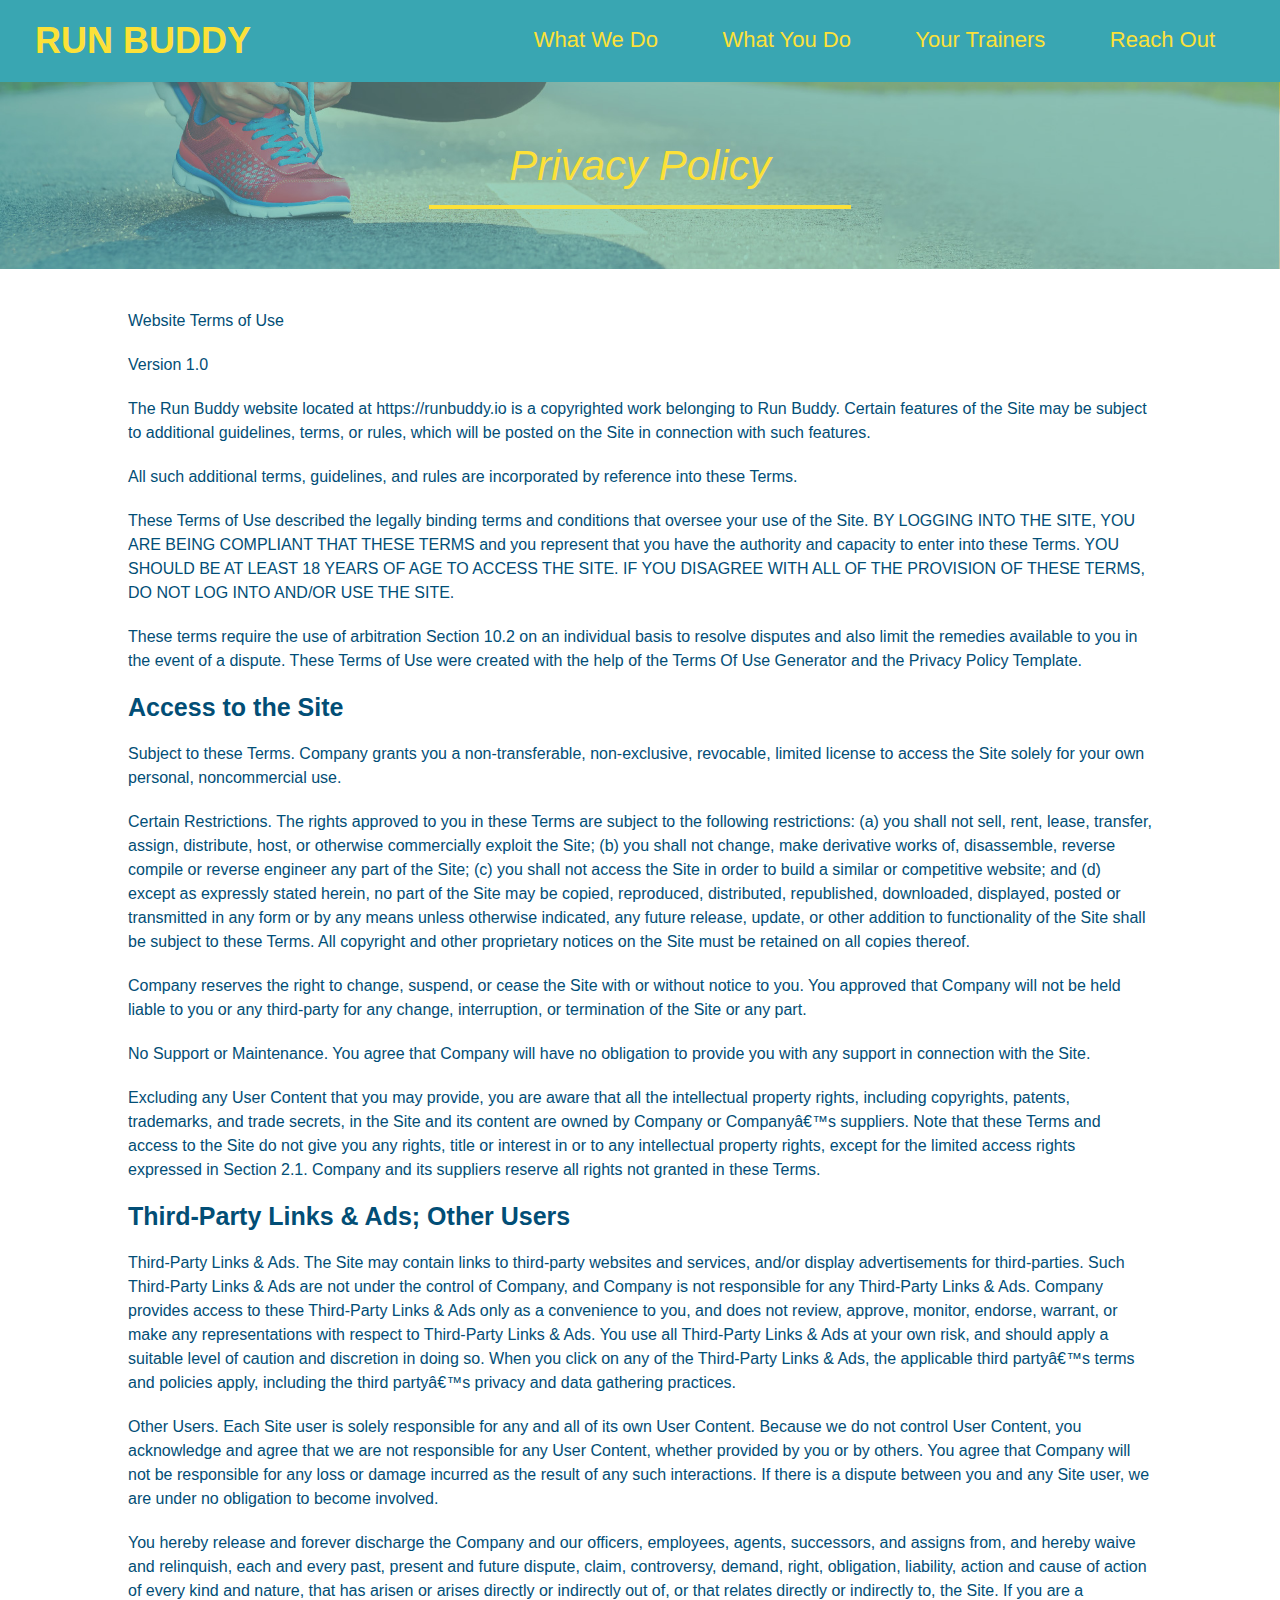
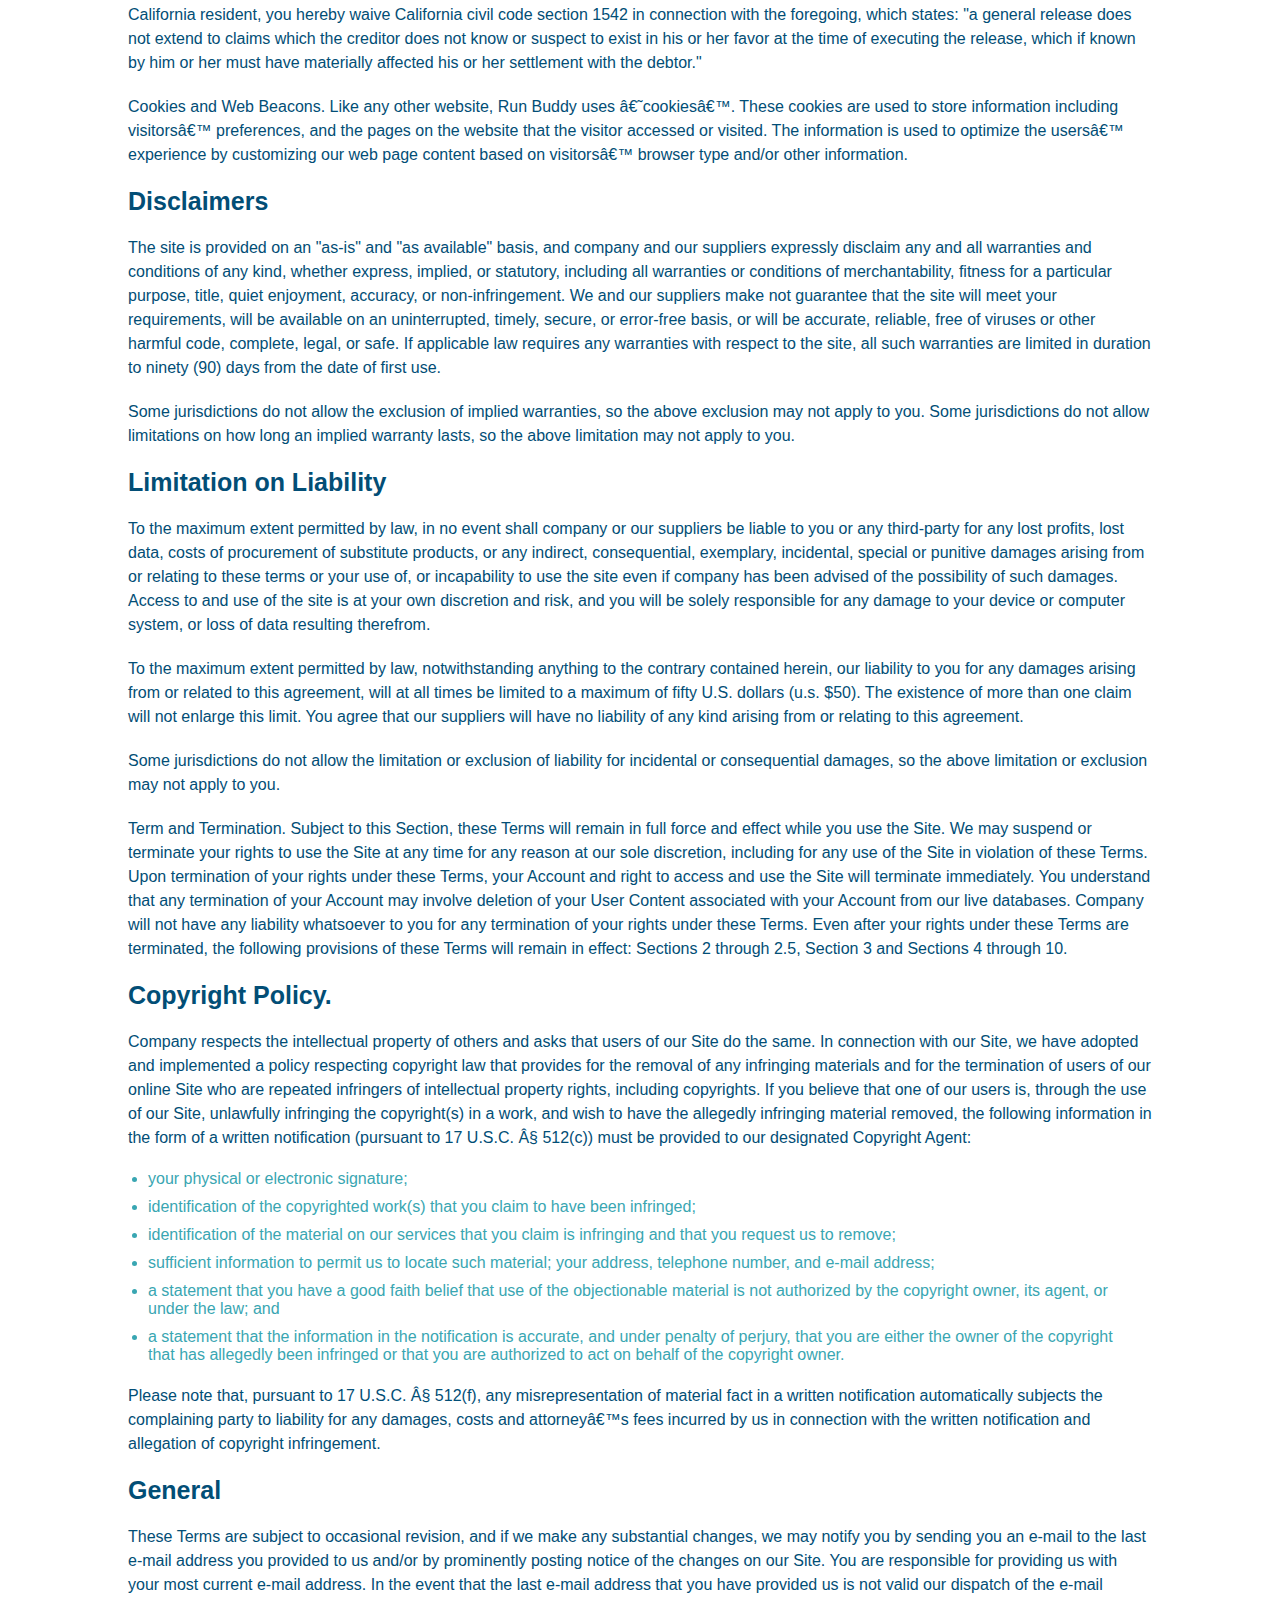
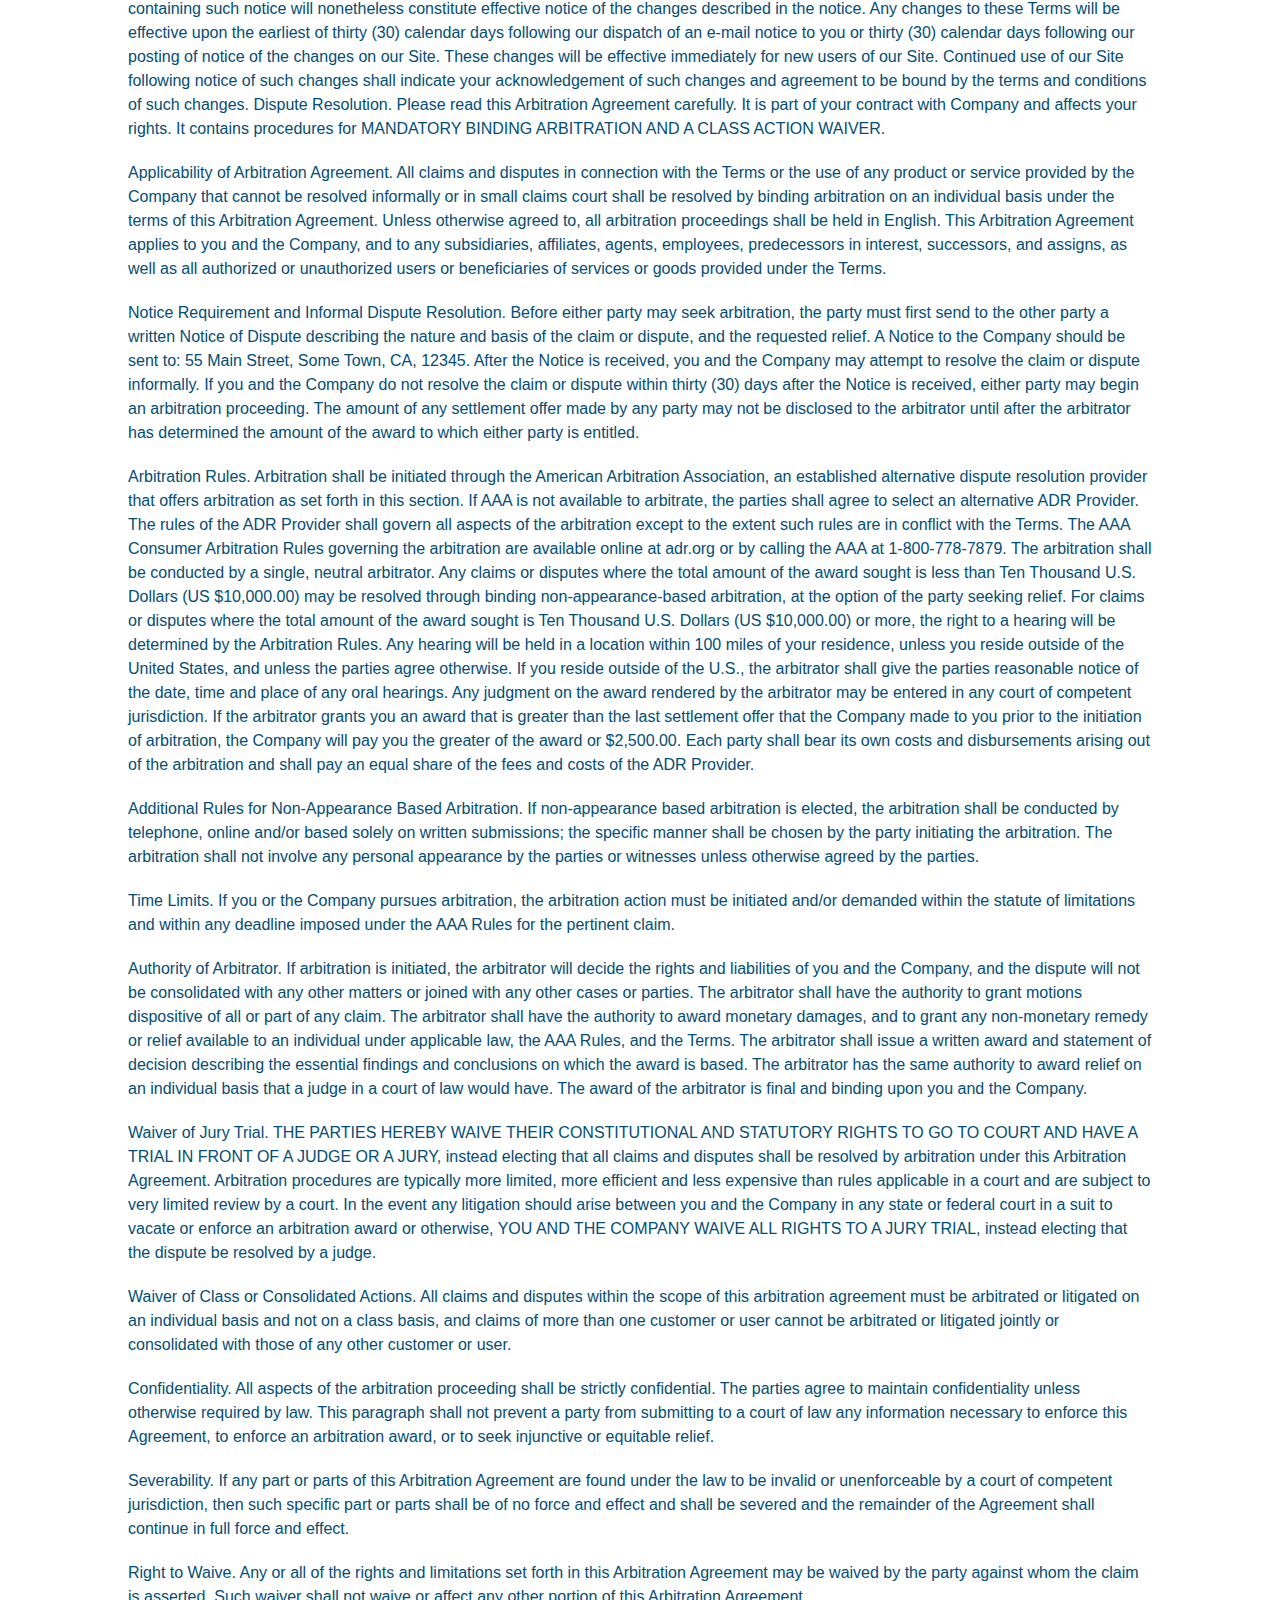
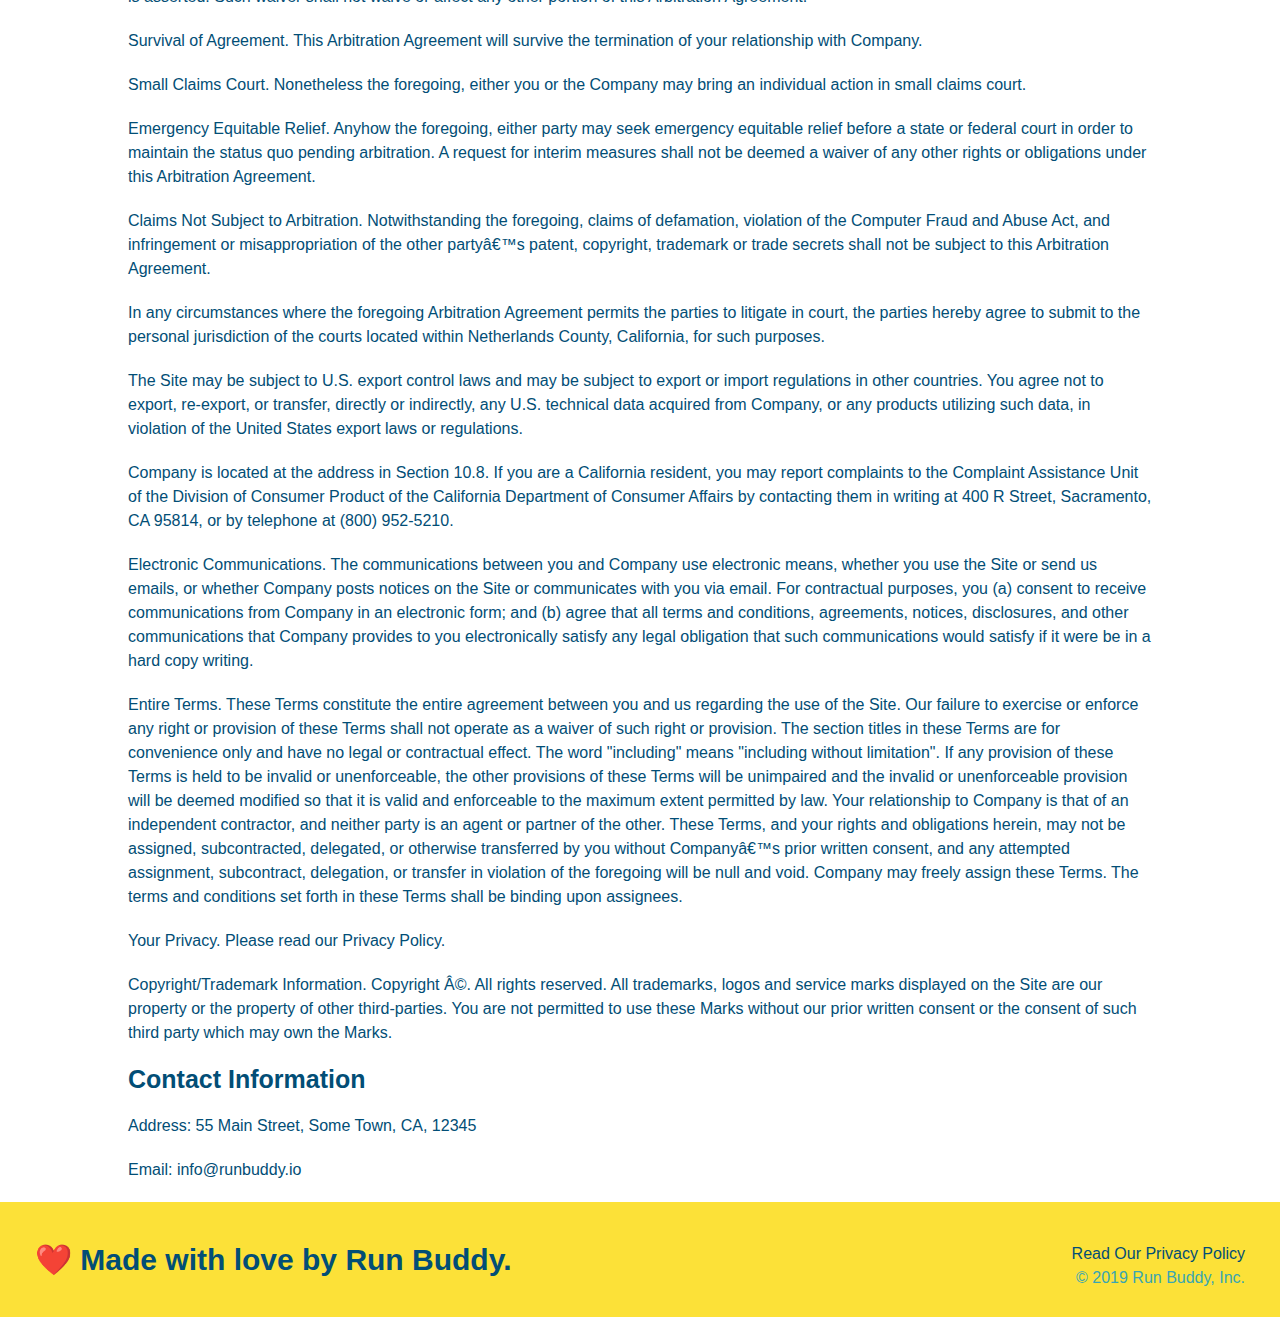
==== privacy-policy.html @ b05085e4 "privacy policy added and completed." ====
<!DOCTYPE html>
<html lang="en">
<head>
    <meta charset="UTF-8">
    <meta http-equiv="X-UA-Compatible" content="IE=edge">
    <meta name="viewport" content="width=device-width, initial-scale=1.0">
    <title>Privacy Policy - Run Buddy</title>
    <link rel="stylesheet" href="./assets/css/style.css">
    <link rel="stylesheet" href="./assets/css/secondary-styles.css">
</head>
<body>
    <header>
        <h1>
            <!--Makes the branding in the header clickable to bring the user back to the homepage-->
            <a href ="/">RUN BUDDY</a>
        </h1>
        <nav>
            <!--Unordered list element-->
            <ul>
                <!-- List item element-->
                <li>
                    <!--Anchor element, also we use a # to send the user to that destination on the current page-->
                    <a href ="./index.html#what-we-do">What We Do</a>
                </li>
                <li>
                    <a href = "./index.html#what-you-do">What You Do</a>
                </li>
                <li>
                    <a href = "./index.html#your-trainers">Your Trainers</a>
                </li>
                <li>
                    <a href = "./index.html#reach-out">Reach Out</a>
                </li>
            </ul>
        </nav>
    </header>

    <section class="hero">
        <h2 class="page-title">
            Privacy Policy
        </h2>

    </section>

    <article class="secondary-content">
        
      <p>
        Website Terms of Use
      </p>

      <p>
        Version 1.0
      </p>

      <p>
        The Run Buddy website located at https://runbuddy.io is a copyrighted work belonging to Run Buddy. Certain
        features of the Site may be subject to additional guidelines, terms, or rules, which will be posted on the Site
        in connection with such features.
      </p>

      <p>
        All such additional terms, guidelines, and rules are incorporated by reference into these Terms.
      </p>

      <p>
        These Terms of Use described the legally binding terms and conditions that oversee your use of the Site. BY
        LOGGING INTO THE SITE, YOU ARE BEING COMPLIANT THAT THESE TERMS and you represent that you have the authority
        and capacity to enter into these Terms. YOU SHOULD BE AT LEAST 18 YEARS OF AGE TO ACCESS THE SITE. IF YOU
        DISAGREE WITH ALL OF THE PROVISION OF THESE TERMS, DO NOT LOG INTO AND/OR USE THE SITE.
      </p>

      <p>
        These terms require the use of arbitration Section 10.2 on an individual basis to resolve disputes and also
        limit the remedies available to you in the event of a dispute. These Terms of Use were created with the help of
        the Terms Of Use Generator and the Privacy Policy Template.
      </p>

      <h3>
        Access to the Site
      </h3>

      <p>
        Subject to these Terms. Company grants you a non-transferable, non-exclusive, revocable, limited license to
        access the Site solely for your own personal, noncommercial use.
      </p>

      <p>
        Certain Restrictions. The rights approved to you in these Terms are subject to the following restrictions: (a)
        you shall not sell, rent, lease, transfer, assign, distribute, host, or otherwise commercially exploit the Site;
        (b) you shall not change, make derivative works of, disassemble, reverse compile or reverse engineer any part of
        the Site; (c) you shall not access the Site in order to build a similar or competitive website; and (d) except
        as expressly stated herein, no part of the Site may be copied, reproduced, distributed, republished, downloaded,
        displayed, posted or transmitted in any form or by any means unless otherwise indicated, any future release,
        update, or other addition to functionality of the Site shall be subject to these Terms. All copyright and other
        proprietary notices on the Site must be retained on all copies thereof.
      </p>

      <p>
        Company reserves the right to change, suspend, or cease the Site with or without notice to you. You approved
        that Company will not be held liable to you or any third-party for any change, interruption, or termination of
        the Site or any part.
      </p>

      <p>
        No Support or Maintenance. You agree that Company will have no obligation to provide you with any support in
        connection with the Site.
      </p>

      <p>
        Excluding any User Content that you may provide, you are aware that all the intellectual property rights,
        including copyrights, patents, trademarks, and trade secrets, in the Site and its content are owned by Company
        or Companyâ€™s suppliers. Note that these Terms and access to the Site do not give you any rights, title or
        interest in or to any intellectual property rights, except for the limited access rights expressed in Section
        2.1. Company and its suppliers reserve all rights not granted in these Terms.
      </p>

      <h3>
        Third-Party Links & Ads; Other Users
      </h3>

      <p>
        Third-Party Links & Ads. The Site may contain links to third-party websites and services, and/or display
        advertisements for third-parties. Such Third-Party Links & Ads are not under the control of Company, and Company
        is not responsible for any Third-Party Links & Ads. Company provides access to these Third-Party Links & Ads
        only as a convenience to you, and does not review, approve, monitor, endorse, warrant, or make any
        representations with respect to Third-Party Links & Ads. You use all Third-Party Links & Ads at your own risk,
        and should apply a suitable level of caution and discretion in doing so. When you click on any of the
        Third-Party Links & Ads, the applicable third partyâ€™s terms and policies apply, including the third partyâ€™s
        privacy and data gathering practices.
      </p>

      <p>
        Other Users. Each Site user is solely responsible for any and all of its own User Content. Because we do not
        control User Content, you acknowledge and agree that we are not responsible for any User Content, whether
        provided by you or by others. You agree that Company will not be responsible for any loss or damage incurred as
        the result of any such interactions. If there is a dispute between you and any Site user, we are under no
        obligation to become involved.
      </p>

      <p>
        You hereby release and forever discharge the Company and our officers, employees, agents, successors, and
        assigns from, and hereby waive and relinquish, each and every past, present and future dispute, claim,
        controversy, demand, right, obligation, liability, action and cause of action of every kind and nature, that has
        arisen or arises directly or indirectly out of, or that relates directly or indirectly to, the Site. If you are
        a California resident, you hereby waive California civil code section 1542 in connection with the foregoing,
        which states: "a general release does not extend to claims which the creditor does not know or suspect to exist
        in his or her favor at the time of executing the release, which if known by him or her must have materially
        affected his or her settlement with the debtor."
      </p>

      <p>
        Cookies and Web Beacons. Like any other website, Run Buddy uses â€˜cookiesâ€™. These cookies are used to store
        information including visitorsâ€™ preferences, and the pages on the website that the visitor accessed or visited.
        The information is used to optimize the usersâ€™ experience by customizing our web page content based on visitorsâ€™
        browser type and/or other information.
      </p>

      <h3>
        Disclaimers
      </h3>

      <p>
        The site is provided on an "as-is" and "as available" basis, and company and our suppliers expressly disclaim
        any and all warranties and conditions of any kind, whether express, implied, or statutory, including all
        warranties or conditions of merchantability, fitness for a particular purpose, title, quiet enjoyment, accuracy,
        or non-infringement. We and our suppliers make not guarantee that the site will meet your requirements, will be
        available on an uninterrupted, timely, secure, or error-free basis, or will be accurate, reliable, free of
        viruses or other harmful code, complete, legal, or safe. If applicable law requires any warranties with respect
        to the site, all such warranties are limited in duration to ninety (90) days from the date of first use.
      </p>

      <p>
        Some jurisdictions do not allow the exclusion of implied warranties, so the above exclusion may not apply to
        you. Some jurisdictions do not allow limitations on how long an implied warranty lasts, so the above limitation
        may not apply to you.
      </p>

      <h3>
        Limitation on Liability
      </h3>

      <p>
        To the maximum extent permitted by law, in no event shall company or our suppliers be liable to you or any
        third-party for any lost profits, lost data, costs of procurement of substitute products, or any indirect,
        consequential, exemplary, incidental, special or punitive damages arising from or relating to these terms or
        your use of, or incapability to use the site even if company has been advised of the possibility of such
        damages. Access to and use of the site is at your own discretion and risk, and you will be solely responsible
        for any damage to your device or computer system, or loss of data resulting therefrom.
      </p>

      <p>
        To the maximum extent permitted by law, notwithstanding anything to the contrary contained herein, our liability
        to you for any damages arising from or related to this agreement, will at all times be limited to a maximum of
        fifty U.S. dollars (u.s. $50). The existence of more than one claim will not enlarge this limit. You agree that
        our suppliers will have no liability of any kind arising from or relating to this agreement.
      </p>

      <p>
        Some jurisdictions do not allow the limitation or exclusion of liability for incidental or consequential
        damages, so the above limitation or exclusion may not apply to you.
      </p>

      <p>
        Term and Termination. Subject to this Section, these Terms will remain in full force and effect while you use
        the Site. We may suspend or terminate your rights to use the Site at any time for any reason at our sole
        discretion, including for any use of the Site in violation of these Terms. Upon termination of your rights under
        these Terms, your Account and right to access and use the Site will terminate immediately. You understand that
        any termination of your Account may involve deletion of your User Content associated with your Account from our
        live databases. Company will not have any liability whatsoever to you for any termination of your rights under
        these Terms. Even after your rights under these Terms are terminated, the following provisions of these Terms
        will remain in effect: Sections 2 through 2.5, Section 3 and Sections 4 through 10.
      </p>

      <h3>
        Copyright Policy.
      </h3>

      <p>
        Company respects the intellectual property of others and asks that users of our Site do the same. In connection
        with our Site, we have adopted and implemented a policy respecting copyright law that provides for the removal
        of any infringing materials and for the termination of users of our online Site who are repeated infringers of
        intellectual property rights, including copyrights. If you believe that one of our users is, through the use of
        our Site, unlawfully infringing the copyright(s) in a work, and wish to have the allegedly infringing material
        removed, the following information in the form of a written notification (pursuant to 17 U.S.C. Â§ 512(c)) must
        be provided to our designated Copyright Agent:
      </p>

      <ul>
        <li>
          your physical or electronic signature;
        </li>
        <li>
          identification of the copyrighted work(s) that you claim to have been infringed;
        </li>
        <li>
          identification of the material on our services that you claim is infringing and that you request us to remove;
        </li>
        <li>
          sufficient information to permit us to locate such material; your address, telephone number, and e-mail
          address;
        </li>
        <li>
          a statement that you have a good faith belief that use of the objectionable material is not authorized by the
          copyright owner, its agent, or under the law; and
        </li>
        <li>
          a statement that the information in the notification is accurate, and under penalty of perjury, that you are
          either the owner of the copyright that has allegedly been infringed or that you are authorized to act on
          behalf of the copyright owner.
        </li>
      </ul>

      <p>
        Please note that, pursuant to 17 U.S.C. Â§ 512(f), any misrepresentation of material fact in a written
        notification automatically subjects the complaining party to liability for any damages, costs and attorneyâ€™s
        fees incurred by us in connection with the written notification and allegation of copyright infringement.
      </p>

      <h3>
        General
      </h3>

      <p>
        These Terms are subject to occasional revision, and if we make any substantial changes, we may notify you by
        sending you an e-mail to the last e-mail address you provided to us and/or by prominently posting notice of the
        changes on our Site. You are responsible for providing us with your most current e-mail address. In the event
        that the last e-mail address that you have provided us is not valid our dispatch of the e-mail containing such
        notice will nonetheless constitute effective notice of the changes described in the notice. Any changes to these
        Terms will be effective upon the earliest of thirty (30) calendar days following our dispatch of an e-mail
        notice to you or thirty (30) calendar days following our posting of notice of the changes on our Site. These
        changes will be effective immediately for new users of our Site. Continued use of our Site following notice of
        such changes shall indicate your acknowledgement of such changes and agreement to be bound by the terms and
        conditions of such changes. Dispute Resolution. Please read this Arbitration Agreement carefully. It is part of
        your contract with Company and affects your rights. It contains procedures for MANDATORY BINDING ARBITRATION AND
        A CLASS ACTION WAIVER.
      </p>

      <p>
        Applicability of Arbitration Agreement. All claims and disputes in connection with the Terms or the use of any
        product or service provided by the Company that cannot be resolved informally or in small claims court shall be
        resolved by binding arbitration on an individual basis under the terms of this Arbitration Agreement. Unless
        otherwise agreed to, all arbitration proceedings shall be held in English. This Arbitration Agreement applies to
        you and the Company, and to any subsidiaries, affiliates, agents, employees, predecessors in interest,
        successors, and assigns, as well as all authorized or unauthorized users or beneficiaries of services or goods
        provided under the Terms.
      </p>

      <p>
        Notice Requirement and Informal Dispute Resolution. Before either party may seek arbitration, the party must
        first send to the other party a written Notice of Dispute describing the nature and basis of the claim or
        dispute, and the requested relief. A Notice to the Company should be sent to: 55 Main Street, Some Town, CA,
        12345. After the Notice is received, you and the Company may attempt to resolve the claim or dispute informally.
        If you and the Company do not resolve the claim or dispute within thirty (30) days after the Notice is received,
        either party may begin an arbitration proceeding. The amount of any settlement offer made by any party may not
        be disclosed to the arbitrator until after the arbitrator has determined the amount of the award to which either
        party is entitled.
      </p>

      <p>
        Arbitration Rules. Arbitration shall be initiated through the American Arbitration Association, an established
        alternative dispute resolution provider that offers arbitration as set forth in this section. If AAA is not
        available to arbitrate, the parties shall agree to select an alternative ADR Provider. The rules of the ADR
        Provider shall govern all aspects of the arbitration except to the extent such rules are in conflict with the
        Terms. The AAA Consumer Arbitration Rules governing the arbitration are available online at adr.org or by
        calling the AAA at 1-800-778-7879. The arbitration shall be conducted by a single, neutral arbitrator. Any
        claims or disputes where the total amount of the award sought is less than Ten Thousand U.S. Dollars (US
        $10,000.00) may be resolved through binding non-appearance-based arbitration, at the option of the party seeking
        relief. For claims or disputes where the total amount of the award sought is Ten Thousand U.S. Dollars (US
        $10,000.00) or more, the right to a hearing will be determined by the Arbitration Rules. Any hearing will be
        held in a location within 100 miles of your residence, unless you reside outside of the United States, and
        unless the parties agree otherwise. If you reside outside of the U.S., the arbitrator shall give the parties
        reasonable notice of the date, time and place of any oral hearings. Any judgment on the award rendered by the
        arbitrator may be entered in any court of competent jurisdiction. If the arbitrator grants you an award that is
        greater than the last settlement offer that the Company made to you prior to the initiation of arbitration, the
        Company will pay you the greater of the award or $2,500.00. Each party shall bear its own costs and
        disbursements arising out of the arbitration and shall pay an equal share of the fees and costs of the ADR
        Provider.
      </p>

      <p>
        Additional Rules for Non-Appearance Based Arbitration. If non-appearance based arbitration is elected, the
        arbitration shall be conducted by telephone, online and/or based solely on written submissions; the specific
        manner shall be chosen by the party initiating the arbitration. The arbitration shall not involve any personal
        appearance by the parties or witnesses unless otherwise agreed by the parties.
      </p>

      <p>
        Time Limits. If you or the Company pursues arbitration, the arbitration action must be initiated and/or demanded
        within the statute of limitations and within any deadline imposed under the AAA Rules for the pertinent claim.
      </p>

      <p>
        Authority of Arbitrator. If arbitration is initiated, the arbitrator will decide the rights and liabilities of
        you and the Company, and the dispute will not be consolidated with any other matters or joined with any other
        cases or parties. The arbitrator shall have the authority to grant motions dispositive of all or part of any
        claim. The arbitrator shall have the authority to award monetary damages, and to grant any non-monetary remedy
        or relief available to an individual under applicable law, the AAA Rules, and the Terms. The arbitrator shall
        issue a written award and statement of decision describing the essential findings and conclusions on which the
        award is based. The arbitrator has the same authority to award relief on an individual basis that a judge in a
        court of law would have. The award of the arbitrator is final and binding upon you and the Company.
      </p>

      <p>
        Waiver of Jury Trial. THE PARTIES HEREBY WAIVE THEIR CONSTITUTIONAL AND STATUTORY RIGHTS TO GO TO COURT AND HAVE
        A TRIAL IN FRONT OF A JUDGE OR A JURY, instead electing that all claims and disputes shall be resolved by
        arbitration under this Arbitration Agreement. Arbitration procedures are typically more limited, more efficient
        and less expensive than rules applicable in a court and are subject to very limited review by a court. In the
        event any litigation should arise between you and the Company in any state or federal court in a suit to vacate
        or enforce an arbitration award or otherwise, YOU AND THE COMPANY WAIVE ALL RIGHTS TO A JURY TRIAL, instead
        electing that the dispute be resolved by a judge.
      </p>

      <p>
        Waiver of Class or Consolidated Actions. All claims and disputes within the scope of this arbitration agreement
        must be arbitrated or litigated on an individual basis and not on a class basis, and claims of more than one
        customer or user cannot be arbitrated or litigated jointly or consolidated with those of any other customer or
        user.
      </p>

      <p>
        Confidentiality. All aspects of the arbitration proceeding shall be strictly confidential. The parties agree to
        maintain confidentiality unless otherwise required by law. This paragraph shall not prevent a party from
        submitting to a court of law any information necessary to enforce this Agreement, to enforce an arbitration
        award, or to seek injunctive or equitable relief.
      </p>

      <p>
        Severability. If any part or parts of this Arbitration Agreement are found under the law to be invalid or
        unenforceable by a court of competent jurisdiction, then such specific part or parts shall be of no force and
        effect and shall be severed and the remainder of the Agreement shall continue in full force and effect.
      </p>

      <p>
        Right to Waive. Any or all of the rights and limitations set forth in this Arbitration Agreement may be waived
        by the party against whom the claim is asserted. Such waiver shall not waive or affect any other portion of this
        Arbitration Agreement.
      </p>

      <p>
        Survival of Agreement. This Arbitration Agreement will survive the termination of your relationship with
        Company.
      </p>

      <p>
        Small Claims Court. Nonetheless the foregoing, either you or the Company may bring an individual action in small
        claims court.
      </p>

      <p>
        Emergency Equitable Relief. Anyhow the foregoing, either party may seek emergency equitable relief before a
        state or federal court in order to maintain the status quo pending arbitration. A request for interim measures
        shall not be deemed a waiver of any other rights or obligations under this Arbitration Agreement.
      </p>

      <p>
        Claims Not Subject to Arbitration. Notwithstanding the foregoing, claims of defamation, violation of the
        Computer Fraud and Abuse Act, and infringement or misappropriation of the other partyâ€™s patent, copyright,
        trademark or trade secrets shall not be subject to this Arbitration Agreement.
      </p>

      <p>
        In any circumstances where the foregoing Arbitration Agreement permits the parties to litigate in court, the
        parties hereby agree to submit to the personal jurisdiction of the courts located within Netherlands County,
        California, for such purposes.
      </p>

      <p>
        The Site may be subject to U.S. export control laws and may be subject to export or import regulations in other
        countries. You agree not to export, re-export, or transfer, directly or indirectly, any U.S. technical data
        acquired from Company, or any products utilizing such data, in violation of the United States export laws or
        regulations.
      </p>

      <p>
        Company is located at the address in Section 10.8. If you are a California resident, you may report complaints
        to the Complaint Assistance Unit of the Division of Consumer Product of the California Department of Consumer
        Affairs by contacting them in writing at 400 R Street, Sacramento, CA 95814, or by telephone at (800) 952-5210.
      </p>

      <p>
        Electronic Communications. The communications between you and Company use electronic means, whether you use the
        Site or send us emails, or whether Company posts notices on the Site or communicates with you via email. For
        contractual purposes, you (a) consent to receive communications from Company in an electronic form; and (b)
        agree that all terms and conditions, agreements, notices, disclosures, and other communications that Company
        provides to you electronically satisfy any legal obligation that such communications would satisfy if it were be
        in a hard copy writing.
      </p>

      <p>
        Entire Terms. These Terms constitute the entire agreement between you and us regarding the use of the Site. Our
        failure to exercise or enforce any right or provision of these Terms shall not operate as a waiver of such right
        or provision. The section titles in these Terms are for convenience only and have no legal or contractual
        effect. The word "including" means "including without limitation". If any provision of these Terms is held to be
        invalid or unenforceable, the other provisions of these Terms will be unimpaired and the invalid or
        unenforceable provision will be deemed modified so that it is valid and enforceable to the maximum extent
        permitted by law. Your relationship to Company is that of an independent contractor, and neither party is an
        agent or partner of the other. These Terms, and your rights and obligations herein, may not be assigned,
        subcontracted, delegated, or otherwise transferred by you without Companyâ€™s prior written consent, and any
        attempted assignment, subcontract, delegation, or transfer in violation of the foregoing will be null and void.
        Company may freely assign these Terms. The terms and conditions set forth in these Terms shall be binding upon
        assignees.
      </p>

      <p>
        Your Privacy. Please read our Privacy Policy.
      </p>

      <p>
        Copyright/Trademark Information. Copyright Â©. All rights reserved. All trademarks, logos and service marks
        displayed on the Site are our property or the property of other third-parties. You are not permitted to use
        these Marks without our prior written consent or the consent of such third party which may own the Marks.
      </p>

      <h3>
        Contact Information
      </h3>

      <p>
        Address: 55 Main Street, Some Town, CA, 12345
      </p>

      <p>
        Email: info@runbuddy.io
      </p>

    </article>

    <footer>
        <h2>❤️ Made with love by Run Buddy.</h2>
        <div>
            <a>Read Our Privacy Policy</a><br />
            &copy; 2019 Run Buddy, Inc.
        </div>
    </footer>
</body>
</html>
---- assets/css/style.css ----
* {
    margin: 0;
    padding: 0;
    box-sizing: border-box;
}

body {
    /*This is the alphanumeric code for the color light blue / teal. This also sets the color and font style for the whole page unless specified elsewhere.  */
    color: #39a6b2;
    font-family: Arial, Helvetica, sans-serif;
}

/*styling for the header section <header>*/
header {
    padding: 20px 35px;
    background-color: #39a6b2;
    position: relative;
}

header h1 {
    font-weight: bold;
    font-size: 36px;
    color: #fce138;
    margin: 0;
    display: inline;
}

header a {
    text-decoration: none;
    color: #fce138;
}

header nav {
    float: right;
    margin: 7px 0;
}

header nav ul li {
    display: inline;
}

header nav ul li a {
    margin: 0 30px;
    font-weight: lighter;
    font-size: 22px;
}
/*footer styling */

footer {
    background: #fce138;
    width: 100%;
    padding: 40px 35px;
}

footer h2 {
    display: inline;
    color: #024e76;
    font-size: 30px;
    margin: 0;
}

footer div {
    float: right;
    line-height: 1.5;
    text-align: right;
}

footer a {
    color: #024e76;
}

section {
    padding: 60px;
}
/*hero styling*/

.hero {
    background-image: url("../images/hero-bg.jpg");
    height: 600px;
    background-size: cover;
    background-position: center;
    position: relative;
}

.hero-form {
    background-color: #fce138;
    padding: 20px;
    width: 500px;
    color: #024e76;
    border: solid 3px #024e76;
    position: absolute;
    bottom: 120px;
    right: 140px;
}

.hero-form h3 {
    font-size: 24px;
    margin: 0;
}

.hero-form p {
    margin: 5px 0 15px 0;
}

.form-input {
    border: 1px solid #024e76;
    display: block;
    padding: 7px 15px;
    font-size: 16px;
    color: #024e76;
    width: 100%;
    margin-bottom: 15px;
}

.hero-form label {
    margin: 0 5px;
}

.hero-form button {
    color: #fce138;
    background-color: #024e76;
    border: none;
    padding: 10px 20px;
    font-size: 16px;
}
/*combining class styling */
.section-title {
    font-size: 55px;
    color: #024e76;
    margin-bottom: 35px;
    padding: 0 100px 20px 100px;
    display: inline-block;
    border-bottom: 3px solid;
}

.primary-border {
    border-color: #fce138;
}

.secondary-border {
    border-color: #39a6b2;
}


/*intro styling*/
.intro {
    text-align: center;
}

.intro p {
    line-height: 1.7;
    color: #39a6b2;
    width: 80%;
    font-size: 20px;
    margin: 0 auto;
}

/*steps styling*/
.steps {
    text-align: center;
    background: #fce138;
}

.steps div {
    margin-bottom: 80px;
}

.steps img {
    width: 15%;
    margin: 10px 0;
}

.steps h3 {
    color:#024e76;
    font-size: 46px;
    margin-top: 10px;
}

.steps p {
    color:#39a6b2;
    font-size: 23px;
}

.steps span {
    font-size: 38px;
}

/*trainer styling*/

.trainers {
    text-align: center;
}

.trainer {
    width: 900px;
    margin: 0 auto 30px auto;
    background: #024e76;
    color: #fce138;
    overflow: auto;
}

.trainer img {
    width: 35%;
    float: left;
}

.trainer-bio {
    padding: 35px;
    float: left;
    width: 65%;
}

.trainer-bio h3 {
    font-size: 32px;
    margin-bottom: 8px;
}

.trainer-bio h4 {
    font-weight: lighter;
    font-size: 26px;
    margin-bottom: 24px;
}

.trainer-bio p {
    font-size: 17px;
    line-height: 1.3;
}

/*contact styling*/

.contact {
    background-color: #024e76;
    text-align: center;
}

.contact h2 {
    color: #fce138;
    text-align: center;
}

.contact-info iframe {
    width: 400px;
    height: 400px;
}

.contact-info div {
    width: 410px;
    display: inline-block;
    vertical-align: top;
    text-align: left;
    margin: 30px 0 0 60px;
    color: white;
}

.contact-info h3 {
    color: #fce138;
    font-size: 32px;
}

.contact-info p, .contact-info address {
    margin: 20px 0;
    line-height: 1.5;
    font-size: 20px;
    font-style: normal;
}

.contact-info a {
    color: #fce138;
}


/*generic styling for quick fixes*/

.text-left {
    text-align: left;
}

.text-right {
    text-align: right;
}
---- assets/css/secondary-styles.css ----
.hero {
    background-position: bottom;
    height: auto;
    text-align: center;
    margin-bottom: 40px;
}

.page-title {
    color: #fce138;
    border-bottom: 4px solid #fce138;
    padding: 0 80px 15px 80px;
    font-weight: normal;
    font-size: 42px;
    font-style: italic;
    display: inline-block;
}

.secondary-content {
    width: 80%;
    margin: auto;
    color: #024e76;
}

.secondary-content h3 {
    font-size: 25px;
    margin: 20px 0 20px 0;
}

.secondary-content p {
    font-size: 16px;
    line-height: 1.5;
    margin: 20px 0 20px 0;
}

.secondary-content ul {
    margin: 15px 20px 15px 20px;
}

.secondary-content li {
    color: #39a6b2;
    margin: 10px 0 10px 0;
}
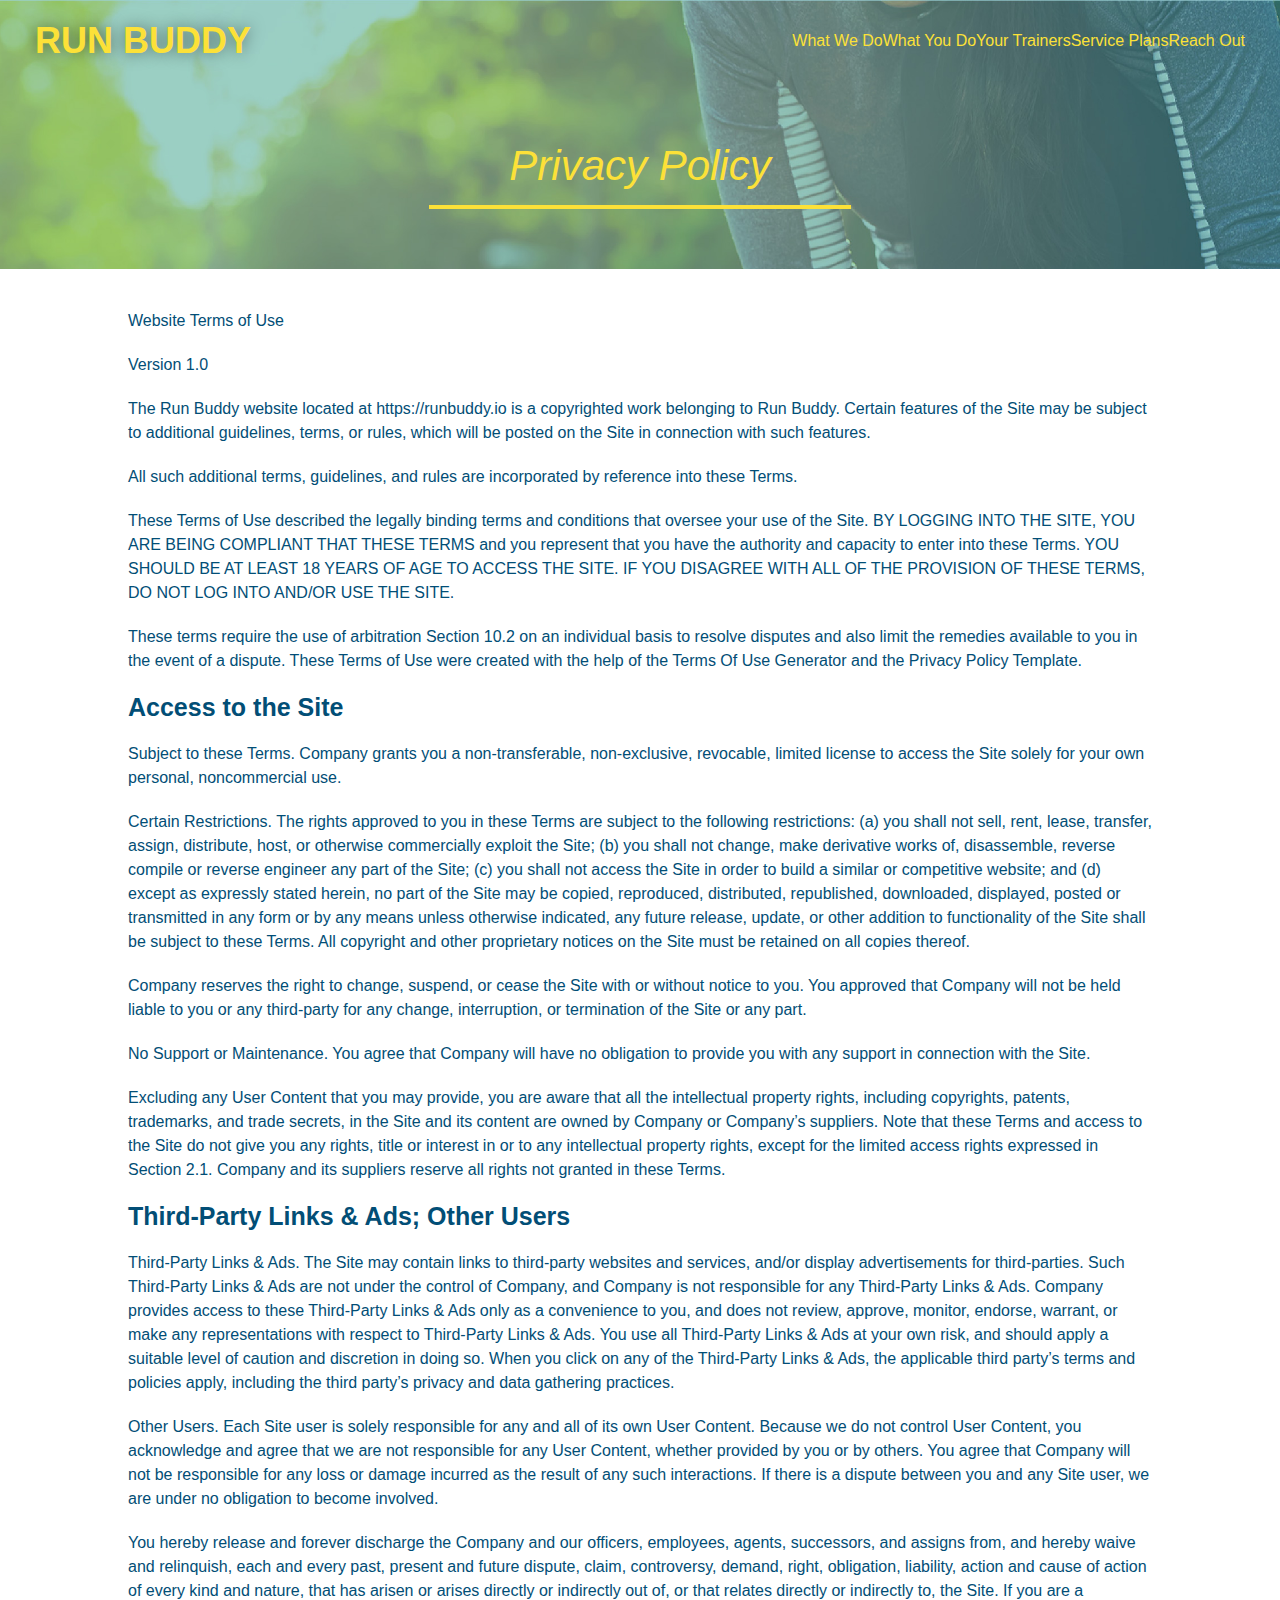
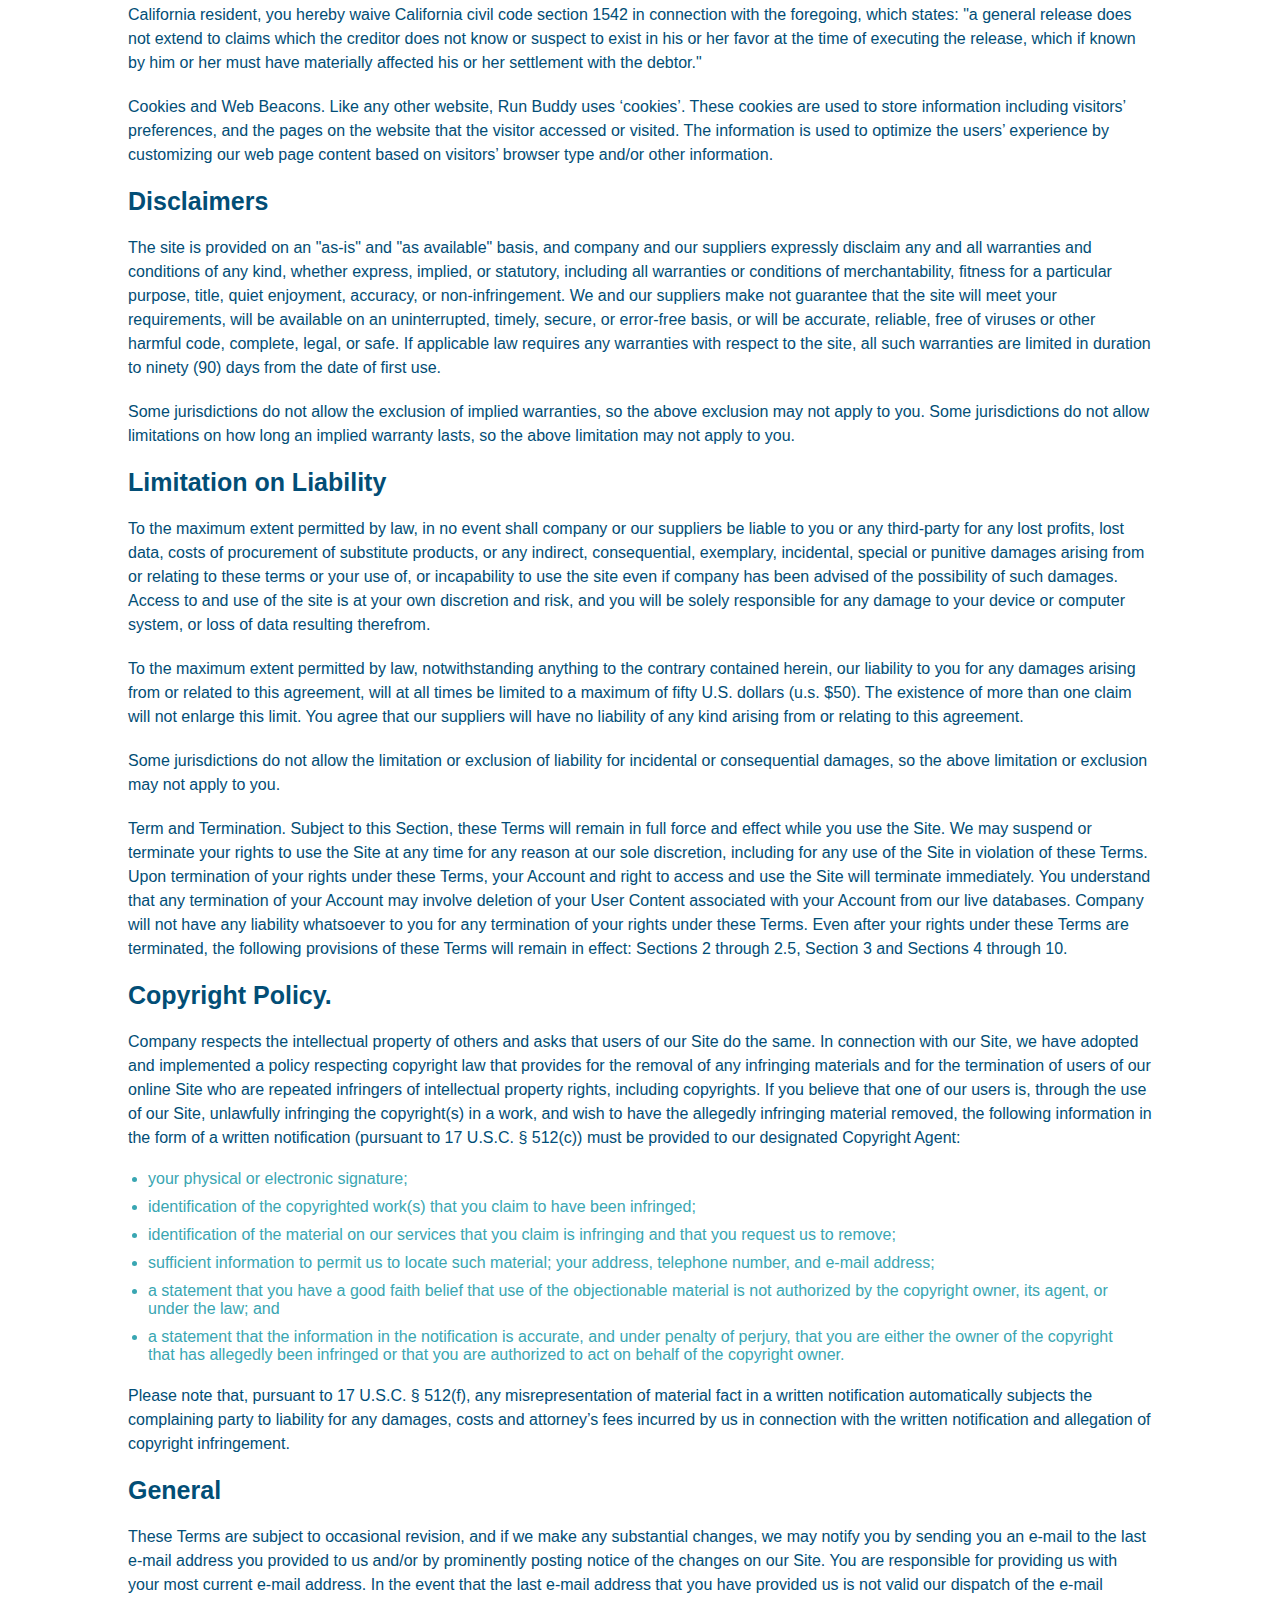
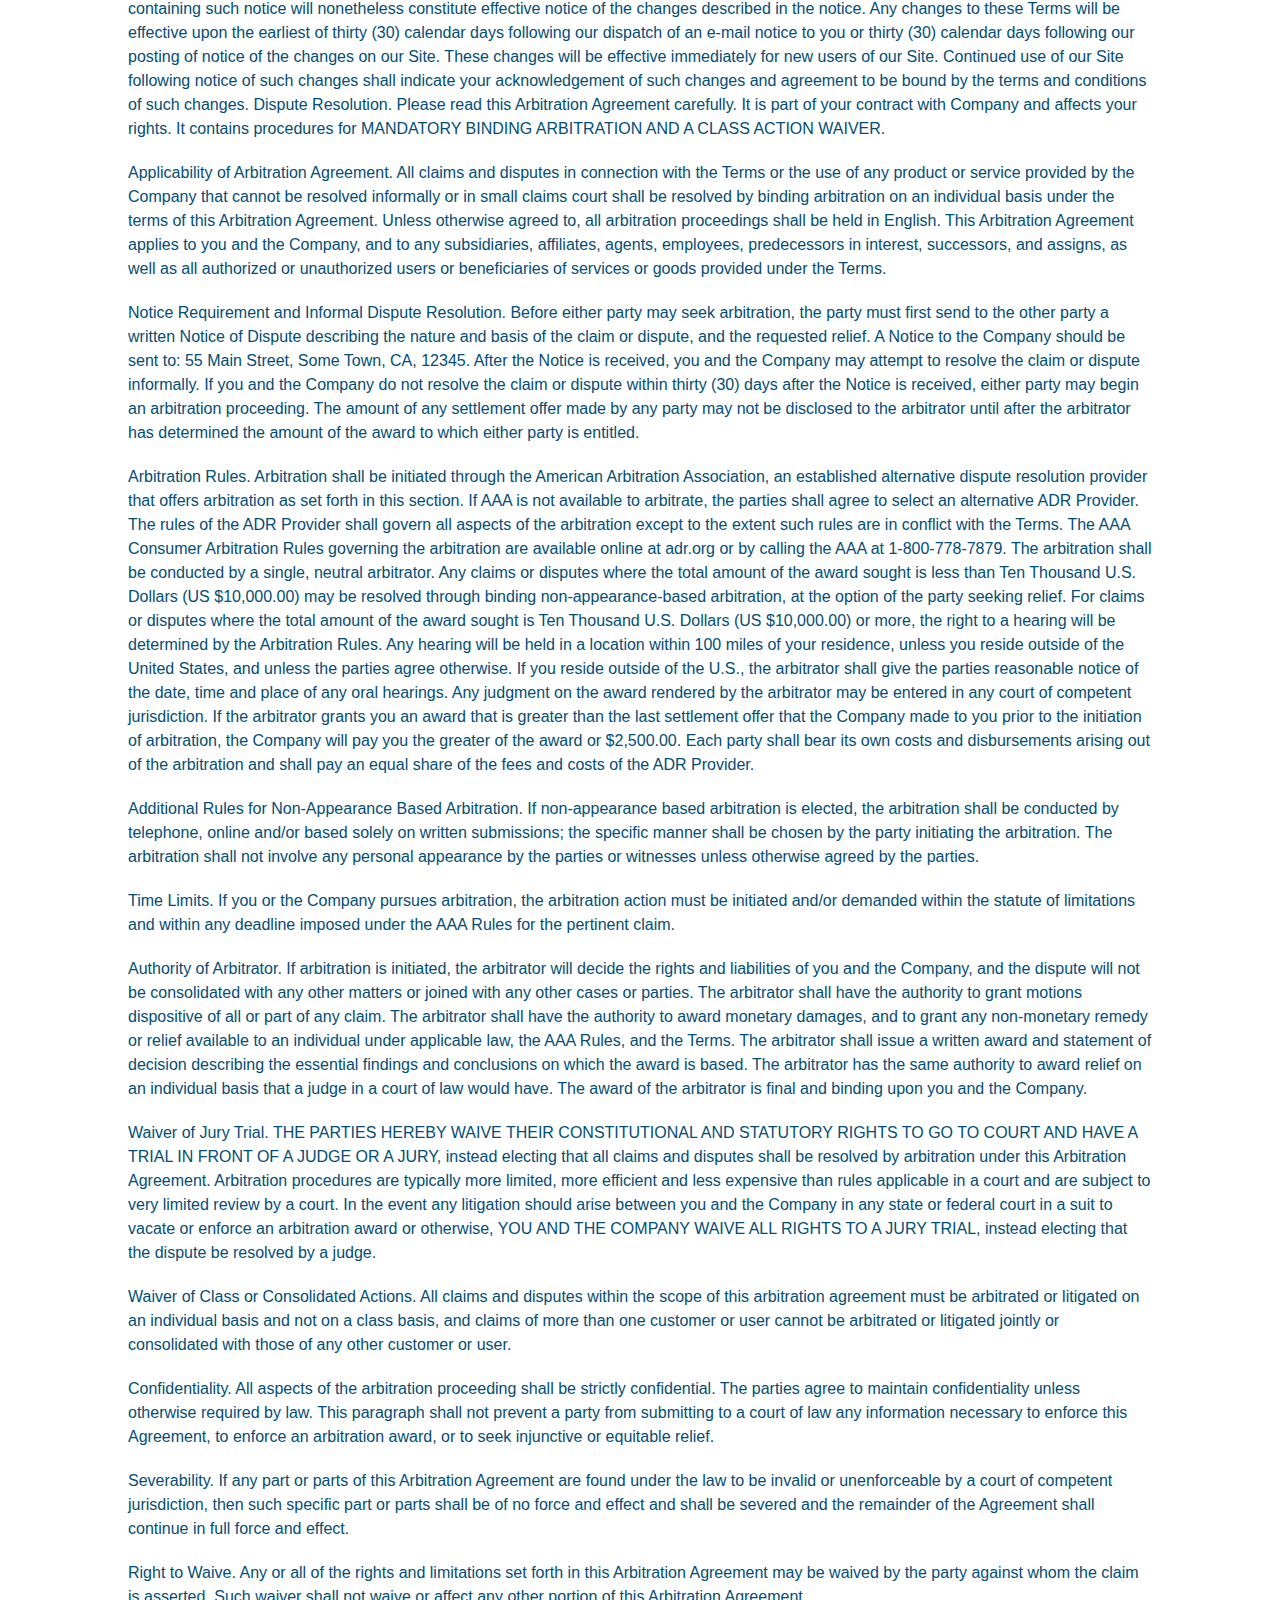
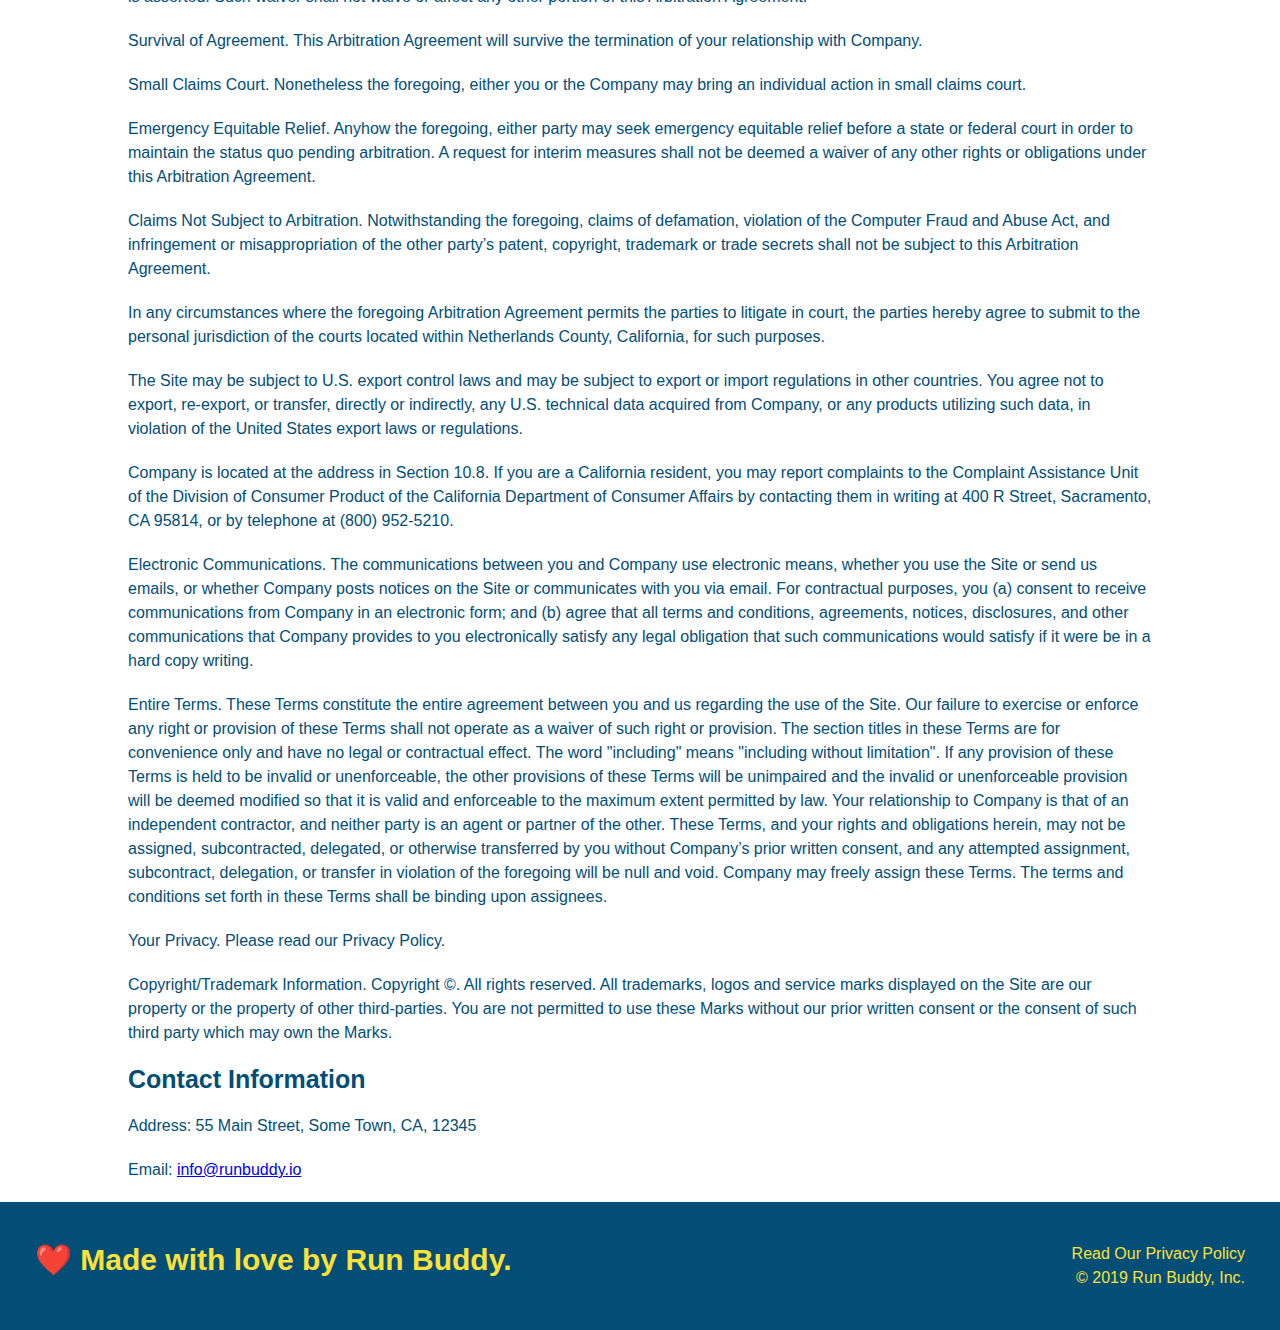
==== commit 8ce7c584: "final comparison with school" ====
--- a/privacy-policy.html
+++ b/privacy-policy.html
@@ -1,476 +1,467 @@
 <!DOCTYPE html>
 <html lang="en">
+
 <head>
-    <meta charset="UTF-8">
-    <meta http-equiv="X-UA-Compatible" content="IE=edge">
-    <meta name="viewport" content="width=device-width, initial-scale=1.0">
-    <title>Privacy Policy - Run Buddy</title>
-    <link rel="stylesheet" href="./assets/css/style.css">
-    <link rel="stylesheet" href="./assets/css/secondary-styles.css">
+  <meta charset="UTF-8" />
+  <title>Run Buddy - Privacy Policy</title>
+  <link rel="stylesheet" href="./assets/css/style.css" />
+  <link rel="stylesheet" href="./assets/css/secondary-styles.css" />
 </head>
+
 <body>
-    <header>
-        <h1>
-            <!--Makes the branding in the header clickable to bring the user back to the homepage-->
-            <a href ="/">RUN BUDDY</a>
-        </h1>
-        <nav>
-            <!--Unordered list element-->
-            <ul>
-                <!-- List item element-->
-                <li>
-                    <!--Anchor element, also we use a # to send the user to that destination on the current page-->
-                    <a href ="./index.html#what-we-do">What We Do</a>
-                </li>
-                <li>
-                    <a href = "./index.html#what-you-do">What You Do</a>
-                </li>
-                <li>
-                    <a href = "./index.html#your-trainers">Your Trainers</a>
-                </li>
-                <li>
-                    <a href = "./index.html#reach-out">Reach Out</a>
-                </li>
-            </ul>
-        </nav>
-    </header>
-
-    <section class="hero">
-        <h2 class="page-title">
-            Privacy Policy
-        </h2>
-
-    </section>
-
-    <article class="secondary-content">
-        
-      <p>
-        Website Terms of Use
-      </p>
-
-      <p>
-        Version 1.0
-      </p>
-
-      <p>
-        The Run Buddy website located at https://runbuddy.io is a copyrighted work belonging to Run Buddy. Certain
-        features of the Site may be subject to additional guidelines, terms, or rules, which will be posted on the Site
-        in connection with such features.
-      </p>
-
-      <p>
-        All such additional terms, guidelines, and rules are incorporated by reference into these Terms.
-      </p>
-
-      <p>
-        These Terms of Use described the legally binding terms and conditions that oversee your use of the Site. BY
-        LOGGING INTO THE SITE, YOU ARE BEING COMPLIANT THAT THESE TERMS and you represent that you have the authority
-        and capacity to enter into these Terms. YOU SHOULD BE AT LEAST 18 YEARS OF AGE TO ACCESS THE SITE. IF YOU
-        DISAGREE WITH ALL OF THE PROVISION OF THESE TERMS, DO NOT LOG INTO AND/OR USE THE SITE.
-      </p>
-
-      <p>
-        These terms require the use of arbitration Section 10.2 on an individual basis to resolve disputes and also
-        limit the remedies available to you in the event of a dispute. These Terms of Use were created with the help of
-        the Terms Of Use Generator and the Privacy Policy Template.
-      </p>
-
-      <h3>
-        Access to the Site
-      </h3>
-
-      <p>
-        Subject to these Terms. Company grants you a non-transferable, non-exclusive, revocable, limited license to
-        access the Site solely for your own personal, noncommercial use.
-      </p>
-
-      <p>
-        Certain Restrictions. The rights approved to you in these Terms are subject to the following restrictions: (a)
-        you shall not sell, rent, lease, transfer, assign, distribute, host, or otherwise commercially exploit the Site;
-        (b) you shall not change, make derivative works of, disassemble, reverse compile or reverse engineer any part of
-        the Site; (c) you shall not access the Site in order to build a similar or competitive website; and (d) except
-        as expressly stated herein, no part of the Site may be copied, reproduced, distributed, republished, downloaded,
-        displayed, posted or transmitted in any form or by any means unless otherwise indicated, any future release,
-        update, or other addition to functionality of the Site shall be subject to these Terms. All copyright and other
-        proprietary notices on the Site must be retained on all copies thereof.
-      </p>
-
-      <p>
-        Company reserves the right to change, suspend, or cease the Site with or without notice to you. You approved
-        that Company will not be held liable to you or any third-party for any change, interruption, or termination of
-        the Site or any part.
-      </p>
-
-      <p>
-        No Support or Maintenance. You agree that Company will have no obligation to provide you with any support in
-        connection with the Site.
-      </p>
-
-      <p>
-        Excluding any User Content that you may provide, you are aware that all the intellectual property rights,
-        including copyrights, patents, trademarks, and trade secrets, in the Site and its content are owned by Company
-        or Companyâ€™s suppliers. Note that these Terms and access to the Site do not give you any rights, title or
-        interest in or to any intellectual property rights, except for the limited access rights expressed in Section
-        2.1. Company and its suppliers reserve all rights not granted in these Terms.
-      </p>
-
-      <h3>
-        Third-Party Links & Ads; Other Users
-      </h3>
-
-      <p>
-        Third-Party Links & Ads. The Site may contain links to third-party websites and services, and/or display
-        advertisements for third-parties. Such Third-Party Links & Ads are not under the control of Company, and Company
-        is not responsible for any Third-Party Links & Ads. Company provides access to these Third-Party Links & Ads
-        only as a convenience to you, and does not review, approve, monitor, endorse, warrant, or make any
-        representations with respect to Third-Party Links & Ads. You use all Third-Party Links & Ads at your own risk,
-        and should apply a suitable level of caution and discretion in doing so. When you click on any of the
-        Third-Party Links & Ads, the applicable third partyâ€™s terms and policies apply, including the third partyâ€™s
-        privacy and data gathering practices.
-      </p>
-
-      <p>
-        Other Users. Each Site user is solely responsible for any and all of its own User Content. Because we do not
-        control User Content, you acknowledge and agree that we are not responsible for any User Content, whether
-        provided by you or by others. You agree that Company will not be responsible for any loss or damage incurred as
-        the result of any such interactions. If there is a dispute between you and any Site user, we are under no
-        obligation to become involved.
-      </p>
-
-      <p>
-        You hereby release and forever discharge the Company and our officers, employees, agents, successors, and
-        assigns from, and hereby waive and relinquish, each and every past, present and future dispute, claim,
-        controversy, demand, right, obligation, liability, action and cause of action of every kind and nature, that has
-        arisen or arises directly or indirectly out of, or that relates directly or indirectly to, the Site. If you are
-        a California resident, you hereby waive California civil code section 1542 in connection with the foregoing,
-        which states: "a general release does not extend to claims which the creditor does not know or suspect to exist
-        in his or her favor at the time of executing the release, which if known by him or her must have materially
-        affected his or her settlement with the debtor."
-      </p>
-
-      <p>
-        Cookies and Web Beacons. Like any other website, Run Buddy uses â€˜cookiesâ€™. These cookies are used to store
-        information including visitorsâ€™ preferences, and the pages on the website that the visitor accessed or visited.
-        The information is used to optimize the usersâ€™ experience by customizing our web page content based on visitorsâ€™
-        browser type and/or other information.
-      </p>
-
-      <h3>
-        Disclaimers
-      </h3>
-
-      <p>
-        The site is provided on an "as-is" and "as available" basis, and company and our suppliers expressly disclaim
-        any and all warranties and conditions of any kind, whether express, implied, or statutory, including all
-        warranties or conditions of merchantability, fitness for a particular purpose, title, quiet enjoyment, accuracy,
-        or non-infringement. We and our suppliers make not guarantee that the site will meet your requirements, will be
-        available on an uninterrupted, timely, secure, or error-free basis, or will be accurate, reliable, free of
-        viruses or other harmful code, complete, legal, or safe. If applicable law requires any warranties with respect
-        to the site, all such warranties are limited in duration to ninety (90) days from the date of first use.
-      </p>
-
-      <p>
-        Some jurisdictions do not allow the exclusion of implied warranties, so the above exclusion may not apply to
-        you. Some jurisdictions do not allow limitations on how long an implied warranty lasts, so the above limitation
-        may not apply to you.
-      </p>
-
-      <h3>
-        Limitation on Liability
-      </h3>
-
-      <p>
-        To the maximum extent permitted by law, in no event shall company or our suppliers be liable to you or any
-        third-party for any lost profits, lost data, costs of procurement of substitute products, or any indirect,
-        consequential, exemplary, incidental, special or punitive damages arising from or relating to these terms or
-        your use of, or incapability to use the site even if company has been advised of the possibility of such
-        damages. Access to and use of the site is at your own discretion and risk, and you will be solely responsible
-        for any damage to your device or computer system, or loss of data resulting therefrom.
-      </p>
-
-      <p>
-        To the maximum extent permitted by law, notwithstanding anything to the contrary contained herein, our liability
-        to you for any damages arising from or related to this agreement, will at all times be limited to a maximum of
-        fifty U.S. dollars (u.s. $50). The existence of more than one claim will not enlarge this limit. You agree that
-        our suppliers will have no liability of any kind arising from or relating to this agreement.
-      </p>
-
-      <p>
-        Some jurisdictions do not allow the limitation or exclusion of liability for incidental or consequential
-        damages, so the above limitation or exclusion may not apply to you.
-      </p>
-
-      <p>
-        Term and Termination. Subject to this Section, these Terms will remain in full force and effect while you use
-        the Site. We may suspend or terminate your rights to use the Site at any time for any reason at our sole
-        discretion, including for any use of the Site in violation of these Terms. Upon termination of your rights under
-        these Terms, your Account and right to access and use the Site will terminate immediately. You understand that
-        any termination of your Account may involve deletion of your User Content associated with your Account from our
-        live databases. Company will not have any liability whatsoever to you for any termination of your rights under
-        these Terms. Even after your rights under these Terms are terminated, the following provisions of these Terms
-        will remain in effect: Sections 2 through 2.5, Section 3 and Sections 4 through 10.
-      </p>
-
-      <h3>
-        Copyright Policy.
-      </h3>
-
-      <p>
-        Company respects the intellectual property of others and asks that users of our Site do the same. In connection
-        with our Site, we have adopted and implemented a policy respecting copyright law that provides for the removal
-        of any infringing materials and for the termination of users of our online Site who are repeated infringers of
-        intellectual property rights, including copyrights. If you believe that one of our users is, through the use of
-        our Site, unlawfully infringing the copyright(s) in a work, and wish to have the allegedly infringing material
-        removed, the following information in the form of a written notification (pursuant to 17 U.S.C. Â§ 512(c)) must
-        be provided to our designated Copyright Agent:
-      </p>
-
-      <ul>
-        <li>
-          your physical or electronic signature;
-        </li>
-        <li>
-          identification of the copyrighted work(s) that you claim to have been infringed;
-        </li>
-        <li>
-          identification of the material on our services that you claim is infringing and that you request us to remove;
-        </li>
-        <li>
-          sufficient information to permit us to locate such material; your address, telephone number, and e-mail
-          address;
-        </li>
-        <li>
-          a statement that you have a good faith belief that use of the objectionable material is not authorized by the
-          copyright owner, its agent, or under the law; and
-        </li>
-        <li>
-          a statement that the information in the notification is accurate, and under penalty of perjury, that you are
-          either the owner of the copyright that has allegedly been infringed or that you are authorized to act on
-          behalf of the copyright owner.
-        </li>
-      </ul>
-
-      <p>
-        Please note that, pursuant to 17 U.S.C. Â§ 512(f), any misrepresentation of material fact in a written
-        notification automatically subjects the complaining party to liability for any damages, costs and attorneyâ€™s
-        fees incurred by us in connection with the written notification and allegation of copyright infringement.
-      </p>
-
-      <h3>
-        General
-      </h3>
-
-      <p>
-        These Terms are subject to occasional revision, and if we make any substantial changes, we may notify you by
-        sending you an e-mail to the last e-mail address you provided to us and/or by prominently posting notice of the
-        changes on our Site. You are responsible for providing us with your most current e-mail address. In the event
-        that the last e-mail address that you have provided us is not valid our dispatch of the e-mail containing such
-        notice will nonetheless constitute effective notice of the changes described in the notice. Any changes to these
-        Terms will be effective upon the earliest of thirty (30) calendar days following our dispatch of an e-mail
-        notice to you or thirty (30) calendar days following our posting of notice of the changes on our Site. These
-        changes will be effective immediately for new users of our Site. Continued use of our Site following notice of
-        such changes shall indicate your acknowledgement of such changes and agreement to be bound by the terms and
-        conditions of such changes. Dispute Resolution. Please read this Arbitration Agreement carefully. It is part of
-        your contract with Company and affects your rights. It contains procedures for MANDATORY BINDING ARBITRATION AND
-        A CLASS ACTION WAIVER.
-      </p>
-
-      <p>
-        Applicability of Arbitration Agreement. All claims and disputes in connection with the Terms or the use of any
-        product or service provided by the Company that cannot be resolved informally or in small claims court shall be
-        resolved by binding arbitration on an individual basis under the terms of this Arbitration Agreement. Unless
-        otherwise agreed to, all arbitration proceedings shall be held in English. This Arbitration Agreement applies to
-        you and the Company, and to any subsidiaries, affiliates, agents, employees, predecessors in interest,
-        successors, and assigns, as well as all authorized or unauthorized users or beneficiaries of services or goods
-        provided under the Terms.
-      </p>
-
-      <p>
-        Notice Requirement and Informal Dispute Resolution. Before either party may seek arbitration, the party must
-        first send to the other party a written Notice of Dispute describing the nature and basis of the claim or
-        dispute, and the requested relief. A Notice to the Company should be sent to: 55 Main Street, Some Town, CA,
-        12345. After the Notice is received, you and the Company may attempt to resolve the claim or dispute informally.
-        If you and the Company do not resolve the claim or dispute within thirty (30) days after the Notice is received,
-        either party may begin an arbitration proceeding. The amount of any settlement offer made by any party may not
-        be disclosed to the arbitrator until after the arbitrator has determined the amount of the award to which either
-        party is entitled.
-      </p>
-
-      <p>
-        Arbitration Rules. Arbitration shall be initiated through the American Arbitration Association, an established
-        alternative dispute resolution provider that offers arbitration as set forth in this section. If AAA is not
-        available to arbitrate, the parties shall agree to select an alternative ADR Provider. The rules of the ADR
-        Provider shall govern all aspects of the arbitration except to the extent such rules are in conflict with the
-        Terms. The AAA Consumer Arbitration Rules governing the arbitration are available online at adr.org or by
-        calling the AAA at 1-800-778-7879. The arbitration shall be conducted by a single, neutral arbitrator. Any
-        claims or disputes where the total amount of the award sought is less than Ten Thousand U.S. Dollars (US
-        $10,000.00) may be resolved through binding non-appearance-based arbitration, at the option of the party seeking
-        relief. For claims or disputes where the total amount of the award sought is Ten Thousand U.S. Dollars (US
-        $10,000.00) or more, the right to a hearing will be determined by the Arbitration Rules. Any hearing will be
-        held in a location within 100 miles of your residence, unless you reside outside of the United States, and
-        unless the parties agree otherwise. If you reside outside of the U.S., the arbitrator shall give the parties
-        reasonable notice of the date, time and place of any oral hearings. Any judgment on the award rendered by the
-        arbitrator may be entered in any court of competent jurisdiction. If the arbitrator grants you an award that is
-        greater than the last settlement offer that the Company made to you prior to the initiation of arbitration, the
-        Company will pay you the greater of the award or $2,500.00. Each party shall bear its own costs and
-        disbursements arising out of the arbitration and shall pay an equal share of the fees and costs of the ADR
-        Provider.
-      </p>
-
-      <p>
-        Additional Rules for Non-Appearance Based Arbitration. If non-appearance based arbitration is elected, the
-        arbitration shall be conducted by telephone, online and/or based solely on written submissions; the specific
-        manner shall be chosen by the party initiating the arbitration. The arbitration shall not involve any personal
-        appearance by the parties or witnesses unless otherwise agreed by the parties.
-      </p>
-
-      <p>
-        Time Limits. If you or the Company pursues arbitration, the arbitration action must be initiated and/or demanded
-        within the statute of limitations and within any deadline imposed under the AAA Rules for the pertinent claim.
-      </p>
-
-      <p>
-        Authority of Arbitrator. If arbitration is initiated, the arbitrator will decide the rights and liabilities of
-        you and the Company, and the dispute will not be consolidated with any other matters or joined with any other
-        cases or parties. The arbitrator shall have the authority to grant motions dispositive of all or part of any
-        claim. The arbitrator shall have the authority to award monetary damages, and to grant any non-monetary remedy
-        or relief available to an individual under applicable law, the AAA Rules, and the Terms. The arbitrator shall
-        issue a written award and statement of decision describing the essential findings and conclusions on which the
-        award is based. The arbitrator has the same authority to award relief on an individual basis that a judge in a
-        court of law would have. The award of the arbitrator is final and binding upon you and the Company.
-      </p>
-
-      <p>
-        Waiver of Jury Trial. THE PARTIES HEREBY WAIVE THEIR CONSTITUTIONAL AND STATUTORY RIGHTS TO GO TO COURT AND HAVE
-        A TRIAL IN FRONT OF A JUDGE OR A JURY, instead electing that all claims and disputes shall be resolved by
-        arbitration under this Arbitration Agreement. Arbitration procedures are typically more limited, more efficient
-        and less expensive than rules applicable in a court and are subject to very limited review by a court. In the
-        event any litigation should arise between you and the Company in any state or federal court in a suit to vacate
-        or enforce an arbitration award or otherwise, YOU AND THE COMPANY WAIVE ALL RIGHTS TO A JURY TRIAL, instead
-        electing that the dispute be resolved by a judge.
-      </p>
-
-      <p>
-        Waiver of Class or Consolidated Actions. All claims and disputes within the scope of this arbitration agreement
-        must be arbitrated or litigated on an individual basis and not on a class basis, and claims of more than one
-        customer or user cannot be arbitrated or litigated jointly or consolidated with those of any other customer or
-        user.
-      </p>
-
-      <p>
-        Confidentiality. All aspects of the arbitration proceeding shall be strictly confidential. The parties agree to
-        maintain confidentiality unless otherwise required by law. This paragraph shall not prevent a party from
-        submitting to a court of law any information necessary to enforce this Agreement, to enforce an arbitration
-        award, or to seek injunctive or equitable relief.
-      </p>
-
-      <p>
-        Severability. If any part or parts of this Arbitration Agreement are found under the law to be invalid or
-        unenforceable by a court of competent jurisdiction, then such specific part or parts shall be of no force and
-        effect and shall be severed and the remainder of the Agreement shall continue in full force and effect.
-      </p>
-
-      <p>
-        Right to Waive. Any or all of the rights and limitations set forth in this Arbitration Agreement may be waived
-        by the party against whom the claim is asserted. Such waiver shall not waive or affect any other portion of this
-        Arbitration Agreement.
-      </p>
-
-      <p>
-        Survival of Agreement. This Arbitration Agreement will survive the termination of your relationship with
-        Company.
-      </p>
-
-      <p>
-        Small Claims Court. Nonetheless the foregoing, either you or the Company may bring an individual action in small
-        claims court.
-      </p>
-
-      <p>
-        Emergency Equitable Relief. Anyhow the foregoing, either party may seek emergency equitable relief before a
-        state or federal court in order to maintain the status quo pending arbitration. A request for interim measures
-        shall not be deemed a waiver of any other rights or obligations under this Arbitration Agreement.
-      </p>
-
-      <p>
-        Claims Not Subject to Arbitration. Notwithstanding the foregoing, claims of defamation, violation of the
-        Computer Fraud and Abuse Act, and infringement or misappropriation of the other partyâ€™s patent, copyright,
-        trademark or trade secrets shall not be subject to this Arbitration Agreement.
-      </p>
-
-      <p>
-        In any circumstances where the foregoing Arbitration Agreement permits the parties to litigate in court, the
-        parties hereby agree to submit to the personal jurisdiction of the courts located within Netherlands County,
-        California, for such purposes.
-      </p>
-
-      <p>
-        The Site may be subject to U.S. export control laws and may be subject to export or import regulations in other
-        countries. You agree not to export, re-export, or transfer, directly or indirectly, any U.S. technical data
-        acquired from Company, or any products utilizing such data, in violation of the United States export laws or
-        regulations.
-      </p>
-
-      <p>
-        Company is located at the address in Section 10.8. If you are a California resident, you may report complaints
-        to the Complaint Assistance Unit of the Division of Consumer Product of the California Department of Consumer
-        Affairs by contacting them in writing at 400 R Street, Sacramento, CA 95814, or by telephone at (800) 952-5210.
-      </p>
-
-      <p>
-        Electronic Communications. The communications between you and Company use electronic means, whether you use the
-        Site or send us emails, or whether Company posts notices on the Site or communicates with you via email. For
-        contractual purposes, you (a) consent to receive communications from Company in an electronic form; and (b)
-        agree that all terms and conditions, agreements, notices, disclosures, and other communications that Company
-        provides to you electronically satisfy any legal obligation that such communications would satisfy if it were be
-        in a hard copy writing.
-      </p>
-
-      <p>
-        Entire Terms. These Terms constitute the entire agreement between you and us regarding the use of the Site. Our
-        failure to exercise or enforce any right or provision of these Terms shall not operate as a waiver of such right
-        or provision. The section titles in these Terms are for convenience only and have no legal or contractual
-        effect. The word "including" means "including without limitation". If any provision of these Terms is held to be
-        invalid or unenforceable, the other provisions of these Terms will be unimpaired and the invalid or
-        unenforceable provision will be deemed modified so that it is valid and enforceable to the maximum extent
-        permitted by law. Your relationship to Company is that of an independent contractor, and neither party is an
-        agent or partner of the other. These Terms, and your rights and obligations herein, may not be assigned,
-        subcontracted, delegated, or otherwise transferred by you without Companyâ€™s prior written consent, and any
-        attempted assignment, subcontract, delegation, or transfer in violation of the foregoing will be null and void.
-        Company may freely assign these Terms. The terms and conditions set forth in these Terms shall be binding upon
-        assignees.
-      </p>
-
-      <p>
-        Your Privacy. Please read our Privacy Policy.
-      </p>
-
-      <p>
-        Copyright/Trademark Information. Copyright Â©. All rights reserved. All trademarks, logos and service marks
-        displayed on the Site are our property or the property of other third-parties. You are not permitted to use
-        these Marks without our prior written consent or the consent of such third party which may own the Marks.
-      </p>
-
-      <h3>
-        Contact Information
-      </h3>
-
-      <p>
-        Address: 55 Main Street, Some Town, CA, 12345
-      </p>
-
-      <p>
-        Email: info@runbuddy.io
-      </p>
-
-    </article>
-
-    <footer>
-        <h2>❤️ Made with love by Run Buddy.</h2>
-        <div>
-            <a>Read Our Privacy Policy</a><br />
-            &copy; 2019 Run Buddy, Inc.
-        </div>
-    </footer>
+  <header>
+    <h1>
+      <a href="./index.html">RUN BUDDY</a>
+    </h1>
+    <nav>
+      <a href="./index.html#what-we-do">What We Do</a>
+      <a href="./index.html#what-you-do">What You Do</a>
+      <a href="./index.html#your-trainers">Your Trainers</a>
+      <a href="./index.html#service-plans">Service Plans</a>
+      <a href="./index.html#reach-out">Reach Out</a>
+    </nav>
+  </header>
+  <!-- end navigation -->
+
+  <!-- hero/jumbotron -->
+  <section class="hero">
+    <h2 class="page-title">
+      Privacy Policy
+    </h2>
+  </section>
+
+  <!-- body copy -->
+  <article class="secondary-content">
+    <p>
+      Website Terms of Use
+    </p>
+
+    <p>
+      Version 1.0
+    </p>
+
+    <p>
+      The Run Buddy website located at https://runbuddy.io is a copyrighted work belonging to Run Buddy. Certain
+      features of the Site may be subject to additional guidelines, terms, or rules, which will be posted on the Site
+      in connection with such features.
+    </p>
+
+    <p>
+      All such additional terms, guidelines, and rules are incorporated by reference into these Terms.
+    </p>
+
+    <p>
+      These Terms of Use described the legally binding terms and conditions that oversee your use of the Site. BY
+      LOGGING INTO THE SITE, YOU ARE BEING COMPLIANT THAT THESE TERMS and you represent that you have the authority
+      and capacity to enter into these Terms. YOU SHOULD BE AT LEAST 18 YEARS OF AGE TO ACCESS THE SITE. IF YOU
+      DISAGREE WITH ALL OF THE PROVISION OF THESE TERMS, DO NOT LOG INTO AND/OR USE THE SITE.
+    </p>
+
+    <p>
+      These terms require the use of arbitration Section 10.2 on an individual basis to resolve disputes and also
+      limit the remedies available to you in the event of a dispute. These Terms of Use were created with the help of
+      the Terms Of Use Generator and the Privacy Policy Template.
+    </p>
+
+    <h3>
+      Access to the Site
+    </h3>
+
+    <p>
+      Subject to these Terms. Company grants you a non-transferable, non-exclusive, revocable, limited license to
+      access the Site solely for your own personal, noncommercial use.
+    </p>
+
+    <p>
+      Certain Restrictions. The rights approved to you in these Terms are subject to the following restrictions: (a)
+      you shall not sell, rent, lease, transfer, assign, distribute, host, or otherwise commercially exploit the Site;
+      (b) you shall not change, make derivative works of, disassemble, reverse compile or reverse engineer any part of
+      the Site; (c) you shall not access the Site in order to build a similar or competitive website; and (d) except
+      as expressly stated herein, no part of the Site may be copied, reproduced, distributed, republished, downloaded,
+      displayed, posted or transmitted in any form or by any means unless otherwise indicated, any future release,
+      update, or other addition to functionality of the Site shall be subject to these Terms. All copyright and other
+      proprietary notices on the Site must be retained on all copies thereof.
+    </p>
+
+    <p>
+      Company reserves the right to change, suspend, or cease the Site with or without notice to you. You approved
+      that Company will not be held liable to you or any third-party for any change, interruption, or termination of
+      the Site or any part.
+    </p>
+
+    <p>
+      No Support or Maintenance. You agree that Company will have no obligation to provide you with any support in
+      connection with the Site.
+    </p>
+
+    <p>
+      Excluding any User Content that you may provide, you are aware that all the intellectual property rights,
+      including copyrights, patents, trademarks, and trade secrets, in the Site and its content are owned by Company
+      or Company’s suppliers. Note that these Terms and access to the Site do not give you any rights, title or
+      interest in or to any intellectual property rights, except for the limited access rights expressed in Section
+      2.1. Company and its suppliers reserve all rights not granted in these Terms.
+    </p>
+
+    <h3>
+      Third-Party Links & Ads; Other Users
+    </h3>
+
+    <p>
+      Third-Party Links & Ads. The Site may contain links to third-party websites and services, and/or display
+      advertisements for third-parties. Such Third-Party Links & Ads are not under the control of Company, and Company
+      is not responsible for any Third-Party Links & Ads. Company provides access to these Third-Party Links & Ads
+      only as a convenience to you, and does not review, approve, monitor, endorse, warrant, or make any
+      representations with respect to Third-Party Links & Ads. You use all Third-Party Links & Ads at your own risk,
+      and should apply a suitable level of caution and discretion in doing so. When you click on any of the
+      Third-Party Links & Ads, the applicable third party’s terms and policies apply, including the third party’s
+      privacy and data gathering practices.
+    </p>
+
+    <p>
+      Other Users. Each Site user is solely responsible for any and all of its own User Content. Because we do not
+      control User Content, you acknowledge and agree that we are not responsible for any User Content, whether
+      provided by you or by others. You agree that Company will not be responsible for any loss or damage incurred as
+      the result of any such interactions. If there is a dispute between you and any Site user, we are under no
+      obligation to become involved.
+    </p>
+
+    <p>
+      You hereby release and forever discharge the Company and our officers, employees, agents, successors, and
+      assigns from, and hereby waive and relinquish, each and every past, present and future dispute, claim,
+      controversy, demand, right, obligation, liability, action and cause of action of every kind and nature, that has
+      arisen or arises directly or indirectly out of, or that relates directly or indirectly to, the Site. If you are
+      a California resident, you hereby waive California civil code section 1542 in connection with the foregoing,
+      which states: "a general release does not extend to claims which the creditor does not know or suspect to exist
+      in his or her favor at the time of executing the release, which if known by him or her must have materially
+      affected his or her settlement with the debtor."
+    </p>
+
+    <p>
+      Cookies and Web Beacons. Like any other website, Run Buddy uses ‘cookies’. These cookies are used to store
+      information including visitors’ preferences, and the pages on the website that the visitor accessed or visited.
+      The information is used to optimize the users’ experience by customizing our web page content based on visitors’
+      browser type and/or other information.
+    </p>
+
+    <h3>
+      Disclaimers
+    </h3>
+
+    <p>
+      The site is provided on an "as-is" and "as available" basis, and company and our suppliers expressly disclaim
+      any and all warranties and conditions of any kind, whether express, implied, or statutory, including all
+      warranties or conditions of merchantability, fitness for a particular purpose, title, quiet enjoyment, accuracy,
+      or non-infringement. We and our suppliers make not guarantee that the site will meet your requirements, will be
+      available on an uninterrupted, timely, secure, or error-free basis, or will be accurate, reliable, free of
+      viruses or other harmful code, complete, legal, or safe. If applicable law requires any warranties with respect
+      to the site, all such warranties are limited in duration to ninety (90) days from the date of first use.
+    </p>
+
+    <p>
+      Some jurisdictions do not allow the exclusion of implied warranties, so the above exclusion may not apply to
+      you. Some jurisdictions do not allow limitations on how long an implied warranty lasts, so the above limitation
+      may not apply to you.
+    </p>
+
+    <h3>
+      Limitation on Liability
+    </h3>
+
+    <p>
+      To the maximum extent permitted by law, in no event shall company or our suppliers be liable to you or any
+      third-party for any lost profits, lost data, costs of procurement of substitute products, or any indirect,
+      consequential, exemplary, incidental, special or punitive damages arising from or relating to these terms or
+      your use of, or incapability to use the site even if company has been advised of the possibility of such
+      damages. Access to and use of the site is at your own discretion and risk, and you will be solely responsible
+      for any damage to your device or computer system, or loss of data resulting therefrom.
+    </p>
+
+    <p>
+      To the maximum extent permitted by law, notwithstanding anything to the contrary contained herein, our liability
+      to you for any damages arising from or related to this agreement, will at all times be limited to a maximum of
+      fifty U.S. dollars (u.s. $50). The existence of more than one claim will not enlarge this limit. You agree that
+      our suppliers will have no liability of any kind arising from or relating to this agreement.
+    </p>
+
+    <p>
+      Some jurisdictions do not allow the limitation or exclusion of liability for incidental or consequential
+      damages, so the above limitation or exclusion may not apply to you.
+    </p>
+
+    <p>
+      Term and Termination. Subject to this Section, these Terms will remain in full force and effect while you use
+      the Site. We may suspend or terminate your rights to use the Site at any time for any reason at our sole
+      discretion, including for any use of the Site in violation of these Terms. Upon termination of your rights under
+      these Terms, your Account and right to access and use the Site will terminate immediately. You understand that
+      any termination of your Account may involve deletion of your User Content associated with your Account from our
+      live databases. Company will not have any liability whatsoever to you for any termination of your rights under
+      these Terms. Even after your rights under these Terms are terminated, the following provisions of these Terms
+      will remain in effect: Sections 2 through 2.5, Section 3 and Sections 4 through 10.
+    </p>
+
+    <h3>
+      Copyright Policy.
+    </h3>
+
+    <p>
+      Company respects the intellectual property of others and asks that users of our Site do the same. In connection
+      with our Site, we have adopted and implemented a policy respecting copyright law that provides for the removal
+      of any infringing materials and for the termination of users of our online Site who are repeated infringers of
+      intellectual property rights, including copyrights. If you believe that one of our users is, through the use of
+      our Site, unlawfully infringing the copyright(s) in a work, and wish to have the allegedly infringing material
+      removed, the following information in the form of a written notification (pursuant to 17 U.S.C. § 512(c)) must
+      be provided to our designated Copyright Agent:
+    </p>
+
+    <ul>
+      <li>
+        your physical or electronic signature;
+      </li>
+      <li>
+        identification of the copyrighted work(s) that you claim to have been infringed;
+      </li>
+      <li>
+        identification of the material on our services that you claim is infringing and that you request us to remove;
+      </li>
+      <li>
+        sufficient information to permit us to locate such material; your address, telephone number, and e-mail
+        address;
+      </li>
+      <li>
+        a statement that you have a good faith belief that use of the objectionable material is not authorized by the
+        copyright owner, its agent, or under the law; and
+      </li>
+      <li>
+        a statement that the information in the notification is accurate, and under penalty of perjury, that you are
+        either the owner of the copyright that has allegedly been infringed or that you are authorized to act on
+        behalf of the copyright owner.
+      </li>
+    </ul>
+
+    <p>
+      Please note that, pursuant to 17 U.S.C. § 512(f), any misrepresentation of material fact in a written
+      notification automatically subjects the complaining party to liability for any damages, costs and attorney’s
+      fees incurred by us in connection with the written notification and allegation of copyright infringement.
+    </p>
+
+    <h3>
+      General
+    </h3>
+
+    <p>
+      These Terms are subject to occasional revision, and if we make any substantial changes, we may notify you by
+      sending you an e-mail to the last e-mail address you provided to us and/or by prominently posting notice of the
+      changes on our Site. You are responsible for providing us with your most current e-mail address. In the event
+      that the last e-mail address that you have provided us is not valid our dispatch of the e-mail containing such
+      notice will nonetheless constitute effective notice of the changes described in the notice. Any changes to these
+      Terms will be effective upon the earliest of thirty (30) calendar days following our dispatch of an e-mail
+      notice to you or thirty (30) calendar days following our posting of notice of the changes on our Site. These
+      changes will be effective immediately for new users of our Site. Continued use of our Site following notice of
+      such changes shall indicate your acknowledgement of such changes and agreement to be bound by the terms and
+      conditions of such changes. Dispute Resolution. Please read this Arbitration Agreement carefully. It is part of
+      your contract with Company and affects your rights. It contains procedures for MANDATORY BINDING ARBITRATION AND
+      A CLASS ACTION WAIVER.
+    </p>
+
+    <p>
+      Applicability of Arbitration Agreement. All claims and disputes in connection with the Terms or the use of any
+      product or service provided by the Company that cannot be resolved informally or in small claims court shall be
+      resolved by binding arbitration on an individual basis under the terms of this Arbitration Agreement. Unless
+      otherwise agreed to, all arbitration proceedings shall be held in English. This Arbitration Agreement applies to
+      you and the Company, and to any subsidiaries, affiliates, agents, employees, predecessors in interest,
+      successors, and assigns, as well as all authorized or unauthorized users or beneficiaries of services or goods
+      provided under the Terms.
+    </p>
+
+    <p>
+      Notice Requirement and Informal Dispute Resolution. Before either party may seek arbitration, the party must
+      first send to the other party a written Notice of Dispute describing the nature and basis of the claim or
+      dispute, and the requested relief. A Notice to the Company should be sent to: 55 Main Street, Some Town, CA,
+      12345. After the Notice is received, you and the Company may attempt to resolve the claim or dispute informally.
+      If you and the Company do not resolve the claim or dispute within thirty (30) days after the Notice is received,
+      either party may begin an arbitration proceeding. The amount of any settlement offer made by any party may not
+      be disclosed to the arbitrator until after the arbitrator has determined the amount of the award to which either
+      party is entitled.
+    </p>
+
+    <p>
+      Arbitration Rules. Arbitration shall be initiated through the American Arbitration Association, an established
+      alternative dispute resolution provider that offers arbitration as set forth in this section. If AAA is not
+      available to arbitrate, the parties shall agree to select an alternative ADR Provider. The rules of the ADR
+      Provider shall govern all aspects of the arbitration except to the extent such rules are in conflict with the
+      Terms. The AAA Consumer Arbitration Rules governing the arbitration are available online at adr.org or by
+      calling the AAA at 1-800-778-7879. The arbitration shall be conducted by a single, neutral arbitrator. Any
+      claims or disputes where the total amount of the award sought is less than Ten Thousand U.S. Dollars (US
+      $10,000.00) may be resolved through binding non-appearance-based arbitration, at the option of the party seeking
+      relief. For claims or disputes where the total amount of the award sought is Ten Thousand U.S. Dollars (US
+      $10,000.00) or more, the right to a hearing will be determined by the Arbitration Rules. Any hearing will be
+      held in a location within 100 miles of your residence, unless you reside outside of the United States, and
+      unless the parties agree otherwise. If you reside outside of the U.S., the arbitrator shall give the parties
+      reasonable notice of the date, time and place of any oral hearings. Any judgment on the award rendered by the
+      arbitrator may be entered in any court of competent jurisdiction. If the arbitrator grants you an award that is
+      greater than the last settlement offer that the Company made to you prior to the initiation of arbitration, the
+      Company will pay you the greater of the award or $2,500.00. Each party shall bear its own costs and
+      disbursements arising out of the arbitration and shall pay an equal share of the fees and costs of the ADR
+      Provider.
+    </p>
+
+    <p>
+      Additional Rules for Non-Appearance Based Arbitration. If non-appearance based arbitration is elected, the
+      arbitration shall be conducted by telephone, online and/or based solely on written submissions; the specific
+      manner shall be chosen by the party initiating the arbitration. The arbitration shall not involve any personal
+      appearance by the parties or witnesses unless otherwise agreed by the parties.
+    </p>
+
+    <p>
+      Time Limits. If you or the Company pursues arbitration, the arbitration action must be initiated and/or demanded
+      within the statute of limitations and within any deadline imposed under the AAA Rules for the pertinent claim.
+    </p>
+
+    <p>
+      Authority of Arbitrator. If arbitration is initiated, the arbitrator will decide the rights and liabilities of
+      you and the Company, and the dispute will not be consolidated with any other matters or joined with any other
+      cases or parties. The arbitrator shall have the authority to grant motions dispositive of all or part of any
+      claim. The arbitrator shall have the authority to award monetary damages, and to grant any non-monetary remedy
+      or relief available to an individual under applicable law, the AAA Rules, and the Terms. The arbitrator shall
+      issue a written award and statement of decision describing the essential findings and conclusions on which the
+      award is based. The arbitrator has the same authority to award relief on an individual basis that a judge in a
+      court of law would have. The award of the arbitrator is final and binding upon you and the Company.
+    </p>
+
+    <p>
+      Waiver of Jury Trial. THE PARTIES HEREBY WAIVE THEIR CONSTITUTIONAL AND STATUTORY RIGHTS TO GO TO COURT AND HAVE
+      A TRIAL IN FRONT OF A JUDGE OR A JURY, instead electing that all claims and disputes shall be resolved by
+      arbitration under this Arbitration Agreement. Arbitration procedures are typically more limited, more efficient
+      and less expensive than rules applicable in a court and are subject to very limited review by a court. In the
+      event any litigation should arise between you and the Company in any state or federal court in a suit to vacate
+      or enforce an arbitration award or otherwise, YOU AND THE COMPANY WAIVE ALL RIGHTS TO A JURY TRIAL, instead
+      electing that the dispute be resolved by a judge.
+    </p>
+
+    <p>
+      Waiver of Class or Consolidated Actions. All claims and disputes within the scope of this arbitration agreement
+      must be arbitrated or litigated on an individual basis and not on a class basis, and claims of more than one
+      customer or user cannot be arbitrated or litigated jointly or consolidated with those of any other customer or
+      user.
+    </p>
+
+    <p>
+      Confidentiality. All aspects of the arbitration proceeding shall be strictly confidential. The parties agree to
+      maintain confidentiality unless otherwise required by law. This paragraph shall not prevent a party from
+      submitting to a court of law any information necessary to enforce this Agreement, to enforce an arbitration
+      award, or to seek injunctive or equitable relief.
+    </p>
+
+    <p>
+      Severability. If any part or parts of this Arbitration Agreement are found under the law to be invalid or
+      unenforceable by a court of competent jurisdiction, then such specific part or parts shall be of no force and
+      effect and shall be severed and the remainder of the Agreement shall continue in full force and effect.
+    </p>
+
+    <p>
+      Right to Waive. Any or all of the rights and limitations set forth in this Arbitration Agreement may be waived
+      by the party against whom the claim is asserted. Such waiver shall not waive or affect any other portion of this
+      Arbitration Agreement.
+    </p>
+
+    <p>
+      Survival of Agreement. This Arbitration Agreement will survive the termination of your relationship with
+      Company.
+    </p>
+
+    <p>
+      Small Claims Court. Nonetheless the foregoing, either you or the Company may bring an individual action in small
+      claims court.
+    </p>
+
+    <p>
+      Emergency Equitable Relief. Anyhow the foregoing, either party may seek emergency equitable relief before a
+      state or federal court in order to maintain the status quo pending arbitration. A request for interim measures
+      shall not be deemed a waiver of any other rights or obligations under this Arbitration Agreement.
+    </p>
+
+    <p>
+      Claims Not Subject to Arbitration. Notwithstanding the foregoing, claims of defamation, violation of the
+      Computer Fraud and Abuse Act, and infringement or misappropriation of the other party’s patent, copyright,
+      trademark or trade secrets shall not be subject to this Arbitration Agreement.
+    </p>
+
+    <p>
+      In any circumstances where the foregoing Arbitration Agreement permits the parties to litigate in court, the
+      parties hereby agree to submit to the personal jurisdiction of the courts located within Netherlands County,
+      California, for such purposes.
+    </p>
+
+    <p>
+      The Site may be subject to U.S. export control laws and may be subject to export or import regulations in other
+      countries. You agree not to export, re-export, or transfer, directly or indirectly, any U.S. technical data
+      acquired from Company, or any products utilizing such data, in violation of the United States export laws or
+      regulations.
+    </p>
+
+    <p>
+      Company is located at the address in Section 10.8. If you are a California resident, you may report complaints
+      to the Complaint Assistance Unit of the Division of Consumer Product of the California Department of Consumer
+      Affairs by contacting them in writing at 400 R Street, Sacramento, CA 95814, or by telephone at (800) 952-5210.
+    </p>
+
+    <p>
+      Electronic Communications. The communications between you and Company use electronic means, whether you use the
+      Site or send us emails, or whether Company posts notices on the Site or communicates with you via email. For
+      contractual purposes, you (a) consent to receive communications from Company in an electronic form; and (b)
+      agree that all terms and conditions, agreements, notices, disclosures, and other communications that Company
+      provides to you electronically satisfy any legal obligation that such communications would satisfy if it were be
+      in a hard copy writing.
+    </p>
+
+    <p>
+      Entire Terms. These Terms constitute the entire agreement between you and us regarding the use of the Site. Our
+      failure to exercise or enforce any right or provision of these Terms shall not operate as a waiver of such right
+      or provision. The section titles in these Terms are for convenience only and have no legal or contractual
+      effect. The word "including" means "including without limitation". If any provision of these Terms is held to be
+      invalid or unenforceable, the other provisions of these Terms will be unimpaired and the invalid or
+      unenforceable provision will be deemed modified so that it is valid and enforceable to the maximum extent
+      permitted by law. Your relationship to Company is that of an independent contractor, and neither party is an
+      agent or partner of the other. These Terms, and your rights and obligations herein, may not be assigned,
+      subcontracted, delegated, or otherwise transferred by you without Company’s prior written consent, and any
+      attempted assignment, subcontract, delegation, or transfer in violation of the foregoing will be null and void.
+      Company may freely assign these Terms. The terms and conditions set forth in these Terms shall be binding upon
+      assignees.
+    </p>
+
+    <p>
+      Your Privacy. Please read our Privacy Policy.
+    </p>
+
+    <p>
+      Copyright/Trademark Information. Copyright ©. All rights reserved. All trademarks, logos and service marks
+      displayed on the Site are our property or the property of other third-parties. You are not permitted to use
+      these Marks without our prior written consent or the consent of such third party which may own the Marks.
+    </p>
+
+    <h3>
+      Contact Information
+    </h3>
+
+    <p>
+      Address: 55 Main Street, Some Town, CA, 12345
+    </p>
+
+    <p>
+      Email: <a href="mailto:info@runbuddy.io">info@runbuddy.io</a>
+    </p>
+  </article>
+
+  <!-- footer -->
+  <footer>
+    <h2>❤️ Made with love by Run Buddy.</h2>
+
+    <div>
+      <a>Read Our Privacy Policy</a> <br />
+      &copy; 2019 Run Buddy, Inc.
+    </div>
+  </footer>
+  <!-- footer end -->
 </body>
-</html>+
+</html>
--- a/assets/css/style.css
+++ b/assets/css/style.css
@@ -1,281 +1,619 @@
-
 * {
+    box-sizing: border-box;
     margin: 0;
     padding: 0;
-    box-sizing: border-box;
-}
-
-body {
-    /*This is the alphanumeric code for the color light blue / teal. This also sets the color and font style for the whole page unless specified elsewhere.  */
-    color: #39a6b2;
-    font-family: Arial, Helvetica, sans-serif;
-}
-
-/*styling for the header section <header>*/
-header {
+  }
+  
+  :root {
+    --primary-color: #fce138;
+    --secondary-color: #024e76;
+    --tertiary-color: #39a6b2;
+    --primary-color-transparent: rgba(252,225,56, 0.8);
+    --secondary-color-transparent: rgba(2, 78, 118, 0.8);
+  }
+  
+  body {
+    color: var(--tertiary-color);
+    font-family: Helvetica, Arial, sans-serif;
+  }
+  
+  header {
     padding: 20px 35px;
-    background-color: #39a6b2;
-    position: relative;
-}
-
-header h1 {
+    background-image: url('../images/hero-bg.jpg');
+    background-position: 80%;
+    background-attachment:fixed;
+    background-size: cover;
+    /* 2.2 - added flex and removed inline / float properties from h1 and nav */
+    display: flex;
+    justify-content: space-between;
+    align-items: center;
+    flex-wrap: wrap;
+    position:sticky;
+    position: -webkit-sticky;
+    top: 0;
+    z-index: 9999;
+  }
+  
+  header h1 {
     font-weight: bold;
+    margin: 0;
     font-size: 36px;
-    color: #fce138;
-    margin: 0;
-    display: inline;
-}
-
-header a {
+    color: var(--primary-color);
+    text-shadow: 0px 0 15px rgba(0, 0, 0, 0.5);
+  }
+  
+  header a {
     text-decoration: none;
-    color: #fce138;
-}
-
-header nav {
-    float: right;
+    color: var(--primary-color);
+  }
+  
+  header nav {
     margin: 7px 0;
-}
-
-header nav ul li {
-    display: inline;
-}
-
-header nav ul li a {
-    margin: 0 30px;
-    font-weight: lighter;
-    font-size: 22px;
-}
-/*footer styling */
-
-footer {
-    background: #fce138;
+    display: flex;
+    flex-wrap: wrap;
+    justify-content: space-between;
+  }
+  
+  header nav ul {
+    display: flex;
+    flex-wrap: wrap;
+    justify-content: space-between;
+    align-items: center;
+    list-style: none;
+  }
+  
+  header nav ul li a {
+    padding: 10px 15px;
+    font-weight: 200;
+    font-size: 1.55vw;
+    text-shadow: 0 0 10px rgba(0,0,0,0.5);
+  }
+  
+  header nav ul li a:hover {
+    background: var(--primary-color);
+    color: var(--secondary-color);
+    border-radius: 15px;
+    text-shadow:none;
+  }
+  
+  /* FOOTER STYLES START */
+  footer {
+    background: var(--secondary-color);
+    padding: 40px 35px;
+    display: flex;
+    justify-content: space-between;
+    flex-wrap: wrap;
+    color: var(--primary-color);
     width: 100%;
-    padding: 40px 35px;
-}
-
-footer h2 {
-    display: inline;
-    color: #024e76;
+  }
+  
+  footer h2 {
     font-size: 30px;
     margin: 0;
-}
-
-footer div {
-    float: right;
+  }
+  
+  footer div {
     line-height: 1.5;
     text-align: right;
-}
-
-footer a {
-    color: #024e76;
-}
-
-section {
+  }
+  
+  footer a {
+    color: var(--primary-color);
+  }
+  /* END FOOTER STYLES */
+  
+  /* STYLE ALL SECTION TAGS */
+  section {
     padding: 60px;
-}
-/*hero styling*/
-
-.hero {
-    background-image: url("../images/hero-bg.jpg");
-    height: 600px;
-    background-size: cover;
-    background-position: center;
-    position: relative;
-}
-
-.hero-form {
-    background-color: #fce138;
+  }
+  
+  /* HERO STYLES START */
+  
+  /* 2.2 - REMOVED POSITIONING AND ADDED FLEX, MARGINS, AND FONT STYLING FOR CTA */
+  .hero {
+    background-image: url('../images/hero-bg.jpg');
+    background-position: 80%;
+    background-attachment: fixed;
+    background-size:cover;
+    display: flex;
+    flex-wrap: wrap;
+    justify-content: center;
+    align-items: flex-start;
+  }
+  
+  .hero-cta {
+    width: 35%;
+    text-align: right;
+    margin: 3.5%;
+    color: #fff;
+    font-size: 18px;
+    line-height: 1.3;
+  }
+  
+  .hero-cta h2 {
+    font-style: italic;
+    font-size: 55px;
+    color: var(--primary-color);
+    line-height: 1.2;
+    text-shadow: 0 0 10px rgba(0,0,0,0.5);
+  }
+  
+  .hero-form {
+    border: 3px solid var(--secondary-color);
+    background-color: var(--primary-color-transparent);
     padding: 20px;
-    width: 500px;
-    color: #024e76;
-    border: solid 3px #024e76;
-    position: absolute;
-    bottom: 120px;
-    right: 140px;
-}
-
-.hero-form h3 {
+    width: 40%;
+    margin: 3.5%;
+    color: var(--secondary-color);
+    border-radius: 15px;
+    box-shadow: 0 0 10px rgba(0,0,0,0.5);
+  }
+  
+  .hero-form h3 {
     font-size: 24px;
     margin: 0;
-}
-
-.hero-form p {
+  }
+  
+  .hero-form p {
     margin: 5px 0 15px 0;
-}
-
-.form-input {
-    border: 1px solid #024e76;
+  }
+  
+  .form-input {
+    border: 1px solid var(--secondary-color);
     display: block;
     padding: 7px 15px;
     font-size: 16px;
-    color: #024e76;
+    color: var(--secondary-color);
     width: 100%;
-    margin-bottom: 15px;
-}
-
-.hero-form label {
+    margin-bottom: 15px; 
+    border-radius: 10px;
+  }
+  
+  .form-input {
+    background-color: rgba(255,255,255, 0.75);
+  }
+  
+  .form-input:focus {
+    background-color: rgba(255,255,255, 1);
+  }
+  
+  .hero-form label {
     margin: 0 5px;
-}
-
-.hero-form button {
-    color: #fce138;
-    background-color: #024e76;
+  }
+  
+  .hero-form button {
+    color: var(--primary-color);
+    background-color: var(--secondary-color);
     border: none;
     padding: 10px 20px;
     font-size: 16px;
-}
-/*combining class styling */
-.section-title {
-    font-size: 55px;
-    color: #024e76;
-    margin-bottom: 35px;
-    padding: 0 100px 20px 100px;
-    display: inline-block;
+    border-radius: 10px;
+  }
+  
+  .hero-form button:hover {
+    background-color: var(--tertiary-color);  
+  }
+  
+  .checkbox-wrapper input[type="checkbox"], 
+  .radio-wrapper input[type="radio"] {
+    opacity: 0;
+  }
+  
+  .checkbox-wrapper label::before,
+  .radio-wrapper label::before {
+      content: "";
+      display: inline-block;
+      height: 20px;
+      width: 20px;
+      border: 1px solid var(--secondary-color);  
+      position: absolute;
+      top: -4px;
+      left: -30px;
+      background: rgba(255,255,255,0.75);  
+  }
+  
+  .checkbox-wrapper label::after {
+      content: "";
+      display: inline-block;    
+      height: 6px;
+      width: 14px;
+      border-left: 2px solid var(--secondary-color);
+      border-bottom: 2px solid var(--secondary-color);
+      transform: rotate(-58deg);
+      position:absolute;
+      left: -26px;
+      top: 1px;
+  }
+  
+  .checkbox-wrapper label, .radio-wrapper label  {
+      position: relative;
+      left: 10px;
+      margin: 10px;
+      line-height: 1.6;
+  }
+  
+  .radio-wrapper label::before {
+    border-radius: 50%;
+  }
+  
+  .radio-wrapper label::after {
+    content: "";
+    width: 20px;
+    height: 20px;
+    position:absolute;
+    left: -29px;
+    top: -3px;
+    border-radius: 50%;
+    background-image: radial-gradient(circle, var(--tertiary-color), var(--secondary-color));
+  }
+  
+  /*Hide checked state */
+  .checkbox-wrapper input[type="checkbox"] + label::after, 
+  .radio-wrapper input[type="radio"] + label::after {
+      content: none;
+  }
+  
+  /* show the checked state*/
+  .checkbox-wrapper input[type="checkbox"]:checked + label::after, 
+  .radio-wrapper input[type="radio"]:checked + label::after {
+      content: "";
+  }
+  /* HERO STYLES END */
+  
+  /* SECTION TITLE STYLES START */
+  .section-title {
+    font-size: 48px;
+    padding-bottom: 20px;
+    width: 50%;
     border-bottom: 3px solid;
-}
-
-.primary-border {
-    border-color: #fce138;
-}
-
-.secondary-border {
-    border-color: #39a6b2;
-}
-
-
-/*intro styling*/
-.intro {
+    margin: 0 auto 35px auto;
+    color: var(--secondary-color);
     text-align: center;
-}
-
-.intro p {
+  }
+  
+  .primary-border {
+    border-color: var(--primary-color);
+  }
+  
+  .secondary-border {
+    border-color: var(--tertiary-color);
+  }
+  /* SECTION TITLE STYLES END */
+  
+  /* WHAT WE DO STYLES */
+  
+  .intro p {
     line-height: 1.7;
-    color: #39a6b2;
+    color: var(--tertiary-color);
     width: 80%;
+    margin: 0 auto;
     font-size: 20px;
+    text-align: center;
+  }
+  /* WHAT YOU DO STYLES END */
+  
+  /* WHAT YOU DO STYLES START */
+  .steps { 
+    background: var(--primary-color);
+  }
+  
+  /* 2.2 - added specific child selector */
+  .step {
+    margin: 50px auto;
+    padding-bottom: 50px;
+    width: 80%;
+    border-bottom: 1px solid var(--tertiary-color);
+    display: flex;
+    flex-wrap: wrap;
+    align-items: center;
+    justify-content: space-between;
+  }
+  
+  .step:last-of-type {
+    border-bottom: none;
+  }
+  
+  .step h3 {
+    color: var(--secondary-color);
+    font-size: 46px;
+    flex: 1 30%;
+  }
+  
+  .step-info {
+    flex: 2 70%;
+    display: flex;
+    flex-wrap: wrap;
+    align-items: center;
+  }
+  
+  .step-img {
+    flex: 1 12%;
+    margin-right: 20px;
+  }
+  
+  .step-img img {
+    max-width: 100%;
+  }
+  
+  .step-text {
+    flex: 12;
+  }
+  
+  .step-text h4 {
+    font-size: 26px;
+    line-height: 1.5;
+    color: var(--secondary-color);
+  }
+  
+  .step-text p {
+    color: var(--tertiary-color);
+    font-size: 18px;
+  }
+  /* WHAT YOU DO STYLES END */
+  
+  /* MEET THE TRAINERS START */
+  .trainers {
+    width: 100%;
     margin: 0 auto;
-}
-
-/*steps styling*/
-.steps {
-    text-align: center;
-    background: #fce138;
-}
-
-.steps div {
-    margin-bottom: 80px;
-}
-
-.steps img {
-    width: 15%;
-    margin: 10px 0;
-}
-
-.steps h3 {
-    color:#024e76;
-    font-size: 46px;
-    margin-top: 10px;
-}
-
-.steps p {
-    color:#39a6b2;
-    font-size: 23px;
-}
-
-.steps span {
-    font-size: 38px;
-}
-
-/*trainer styling*/
-
-.trainers {
-    text-align: center;
-}
-
-.trainer {
-    width: 900px;
-    margin: 0 auto 30px auto;
-    background: #024e76;
-    color: #fce138;
-    overflow: auto;
-}
-
-.trainer img {
-    width: 35%;
-    float: left;
-}
-
-.trainer-bio {
-    padding: 35px;
-    float: left;
-    width: 65%;
-}
-
-.trainer-bio h3 {
+    display: flex;
+    flex-wrap: wrap;
+    justify-content: space-around;
+  }
+  
+  .trainer {
+    margin: 20px;
+    flex: 1;
+    background: var(--secondary-color);
+    color: var(--primary-color);
+  }
+  
+  .trainer img {
+    width: 100%;
+  }
+  
+  .trainer-bio {
+    padding: 25px;
+    line-height: 1.3;
+  }
+  
+  .trainer-bio h3 {
+    font-size: 28px;
+  }
+  
+  .trainer-bio h4 {
+    font-weight: lighter;
+    font-size: 22px;
+    margin-bottom: 15px;
+  }
+  
+  .trainer-bio p {
+    font-size: 17px;
+  }
+  /* TRAINER STYLES END */
+  
+  /* REACH OUT STYLES START */
+  .contact {
+    background: var(--secondary-color);
+  }
+  
+  .contact h2 {
+    color: var(--primary-color);
+  }
+  
+  .contact-info {
+    display: flex;
+    flex-wrap: wrap;
+    justify-content: space-between;
+    text-align: left;
+  }
+  
+  .contact-info > * {
+    flex: 1;
+    margin: 15px
+  }
+  
+  .contact-info iframe {
+    min-height: 400px;
+  }
+  
+  .contact-info div {
+    color: white;
+  }
+  
+  .contact-info h3 {
+    color: var(--primary-color);
     font-size: 32px;
-    margin-bottom: 8px;
-}
-
-.trainer-bio h4 {
-    font-weight: lighter;
-    font-size: 26px;
-    margin-bottom: 24px;
-}
-
-.trainer-bio p {
-    font-size: 17px;
-    line-height: 1.3;
-}
-
-/*contact styling*/
-
-.contact {
-    background-color: #024e76;
-    text-align: center;
-}
-
-.contact h2 {
-    color: #fce138;
-    text-align: center;
-}
-
-.contact-info iframe {
-    width: 400px;
-    height: 400px;
-}
-
-.contact-info div {
-    width: 410px;
-    display: inline-block;
-    vertical-align: top;
-    text-align: left;
-    margin: 30px 0 0 60px;
-    color: white;
-}
-
-.contact-info h3 {
-    color: #fce138;
-    font-size: 32px;
-}
-
-.contact-info p, .contact-info address {
+  }
+  
+  .contact-info p, .contact-info address {
     margin: 20px 0;
     line-height: 1.5;
-    font-size: 20px;
+    font-size: 16px;
     font-style: normal;
-}
-
-.contact-info a {
-    color: #fce138;
-}
-
-
-/*generic styling for quick fixes*/
-
-.text-left {
+  }
+  
+  .contact-info a {
+    color: var(--primary-color);
+  }
+  
+  .contact-form label {
+    opacity: 0;
+  }
+  
+  .contact-form input, .contact-form textarea {
+    border: 1px solid var(--secondary-color);
+    display: block;
+    padding: 7px 15px;
+    font-size: 16px;
+    color: var(--secondary-color);
+    width: 100%;
+    margin-bottom: 15px;
+    margin-top: 5px; 
+    border-radius: 10px;
+    background-color: rgba(255,255,255, 0.75);
+  }
+  
+  .contact-form textarea {
+    resize: none;
+  }
+  
+  .contact-form input:focus, .contact-form textarea:focus {
+    background-color: rgba(255,255,255, 1);
+    outline: none;
+  }
+  
+  .contact-form button {
+    width: 100%;
+    border: none;
+    background: var(--primary-color);
+    color: var(--secondary-color);
+    text-align: center;
+    padding: 15px 0;
+    font-size: 16px;
+    border-radius: 10px;
+  }
+  
+  .contact-form button:hover {
+    color: var(--primary-color);
+    background: var(--tertiary-color);
+  }
+  /* REACH OUT STYLES END */
+  
+  /* UTILITIES */
+  .flex-row {
+    display: flex;
+  }
+  
+  .text-left {
     text-align: left;
-}
-
-.text-right {
+  }
+  
+  .text-right {
     text-align: right;
-}+  }
+  
+  .visuallyhidden {
+    border: 0;
+    clip: rect(0 0 0 0);
+    height: 1px;
+    margin: -1px;
+    overflow: hidden;
+    padding: 0;
+    position: absolute;
+    width: 1px;
+  }
+  
+  /* 2.4 - MEDIA QUERIES FOR SMALL SCREENS TO TABLETS */
+  @media screen and (max-width: 980px) {
+    header {
+      padding-bottom: 0;
+      justify-content: center;
+      position: relative;
+    }
+    header h1 {
+      width: 100%;
+      text-align: center;
+    }
+  
+    header nav ul {
+      margin-top: 20px;
+      width: 100%;
+      justify-content: center;
+    }
+  
+    header nav ul li a {
+      font-size: 20px;
+    }
+  
+    .hero-cta, .hero-form {
+      width: 100%;
+    }
+  
+    .hero-cta {
+      text-align: center;
+    }
+  
+    .trainer {
+      flex: 0 70%;
+    }
+  
+    .contact-info iframe{
+      flex: 1 100%;
+    }
+  
+    footer h2, footer div {
+      text-align: center;
+      width: 100%;
+    }
+  
+  }
+  
+  /* 2.4 - MEDIA QUERIES FOR TABLETS DOWN TO PHONES */
+  @media screen and (max-width: 768px) {
+    section {
+      padding: 30px 15px;
+    }
+  
+    .checkbox label, .radio label {
+      margin: 24px;
+    }
+    
+    .section-title {
+      width: 100%;
+    }
+  
+    .step h3 {
+      flex: 1 100%;
+      text-align: center
+    }
+  
+    .step-info {
+      flex: 2 100%;
+      text-align: center;
+      justify-content: center;
+    }
+  
+    .step-img {
+      flex: 0 32%;
+      margin-right: 0;
+      margin-top: 15px;
+      margin-bottom: 15px;
+    }
+  
+    .step-text {
+      flex: 100%;  
+    }
+  
+    .trainer-bio h3, .trainer-bio h4 {
+      display: block;
+    }
+  }
+  
+  /* 2.4 - MEDIA QUERIES FOR PHONE */
+  @media screen and (max-width: 575px) {
+    
+    .hero-form button {
+      width: 100%;
+    }
+  
+    .section-title {
+      width: 95%;
+    }
+  
+    .intro p {
+      width: 100%;
+    }
+  
+    .trainer {
+      flex: 0 100%;
+    }
+  
+    .contact-info > * {
+      flex: 0 100%;
+    }
+  
+    .contact-form {
+      order: 3;
+    }
+  }
+  --- a/assets/css/secondary-styles.css
+++ b/assets/css/secondary-styles.css
@@ -1,42 +1,43 @@
+/* SECONDARY PAGE STYLES */
 .hero {
-    background-position: bottom;
     height: auto;
     text-align: center;
     margin-bottom: 40px;
-}
-
-.page-title {
-    color: #fce138;
-    border-bottom: 4px solid #fce138;
+  }
+  
+  .page-title {
     padding: 0 80px 15px 80px;
+    font-size: 42px;
     font-weight: normal;
-    font-size: 42px;
     font-style: italic;
+    color: var(--primary-color);
     display: inline-block;
-}
-
-.secondary-content {
+    border-bottom: 4px solid var(--primary-color);
+  }
+  
+  .secondary-content {
     width: 80%;
-    margin: auto;
-    color: #024e76;
-}
-
-.secondary-content h3 {
+    margin: 0 auto;
+    color: var(--secondary-color);
+  }
+  
+  .secondary-content h3 {
     font-size: 25px;
-    margin: 20px 0 20px 0;
-}
-
-.secondary-content p {
+    margin: 20px 0;
+  }
+  
+  .secondary-content p {
     font-size: 16px;
     line-height: 1.5;
-    margin: 20px 0 20px 0;
-}
-
-.secondary-content ul {
-    margin: 15px 20px 15px 20px;
-}
-
-.secondary-content li {
-    color: #39a6b2;
-    margin: 10px 0 10px 0;
-}
+    margin: 20px 0;
+  }
+  
+  .secondary-content ul {
+    color: var(--tertiary-color);
+    margin: 15px 20px;
+  }
+  
+  .secondary-content li {
+    margin: 10px 0;
+  }
+  